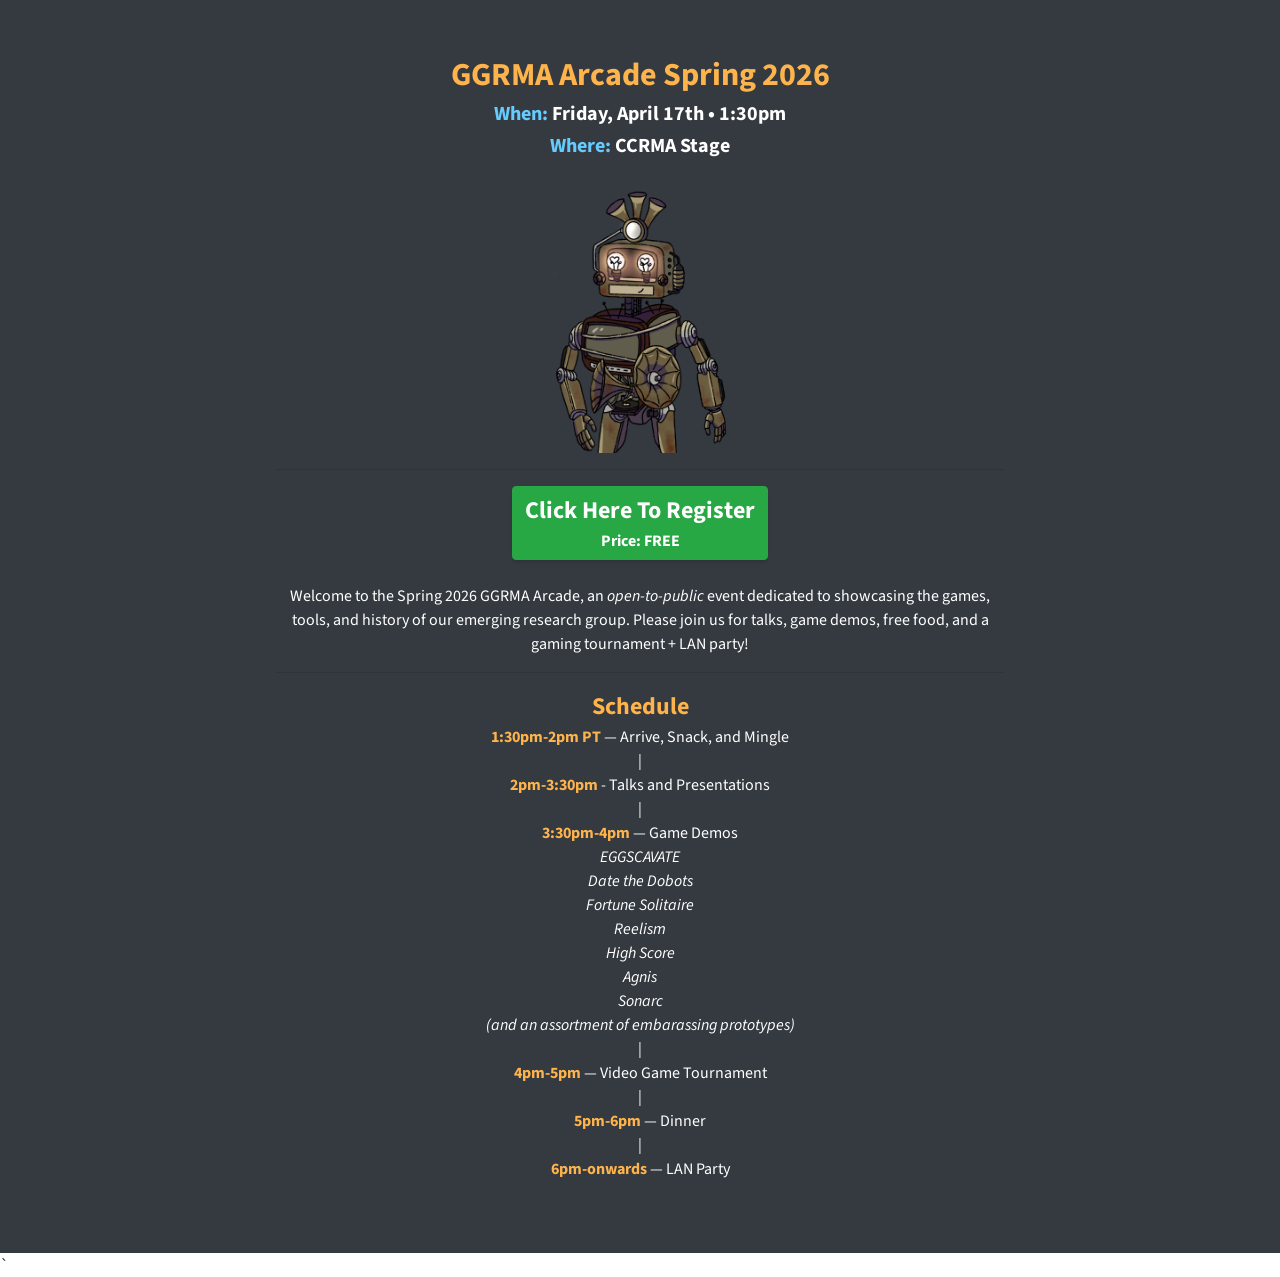
==== arcade2026/index.html @ 59671902 "arcade indexhtml" ====
<!DOCTYPE html>
<html lang="en">
  <head>
    <meta charset="utf-8">
    <meta name="viewport" content="width=device-width, initial-scale=1, shrink-to-fit=no">
    <meta name="description" content="GGRMA: Good Game Research in Music and Acoustics">
    <meta name="author" content="Ge Wang">
    <meta property="og:url" content="https://ggrma.stanford.edu/" />
    <meta property="og:type" content="website" />
    <meta property="og:title" content="GGRMA: Good Game Research in Music and Acoustics" />
    <meta property="og:description" content="GGRMA: Good Game Research in Music and Acoustics" />
    <meta property="og:image" content="https://ggrma.stanford.edu/images/ggrma.jpg" />
    <meta property="fb:app_id" content="966242223397117" /> <!--default app id-->

    <title>GGRMA Arcade Spring 2026</title>

    <!-- Bootstrap Core CSS -->
    <link href="../vendor/bootstrap/css/bootstrap.min.css" rel="stylesheet">

    <!-- Custom Fonts -->
    <link href="../vendor/fontawesome-free/css/all.min.css" rel="stylesheet" type="text/css">
    <link href="https://fonts.googleapis.com/css?family=Source+Sans+Pro:300,400,700,300italic,400italic,700italic" rel="stylesheet" type="text/css">
    <link href="../vendor/simple-line-icons/css/simple-line-icons.css" rel="stylesheet">

    <!-- Custom CSS -->
    <link href="../css/stylish-portfolio.css" rel="stylesheet">

  </head>

  <body id="page-top">
    <section class="content-section bg-dark text-white" id="demoday2022">
      <div class="container text-center">

        <div class="row">
          <div class="col-lg-8 mx-auto">
    
            <font color="#FFB44B">
                <h2>GGRMA Arcade Spring 2026</h2>
            </font>
    
            <h5><font color="#66CCFF">When: </font> Friday, April 17th • 1:30pm </h5>
            <h5><font color="#66CCFF">Where: </font> CCRMA Stage</h5>

            <!-- <h5><font color="#66CCFF">Date: </font> Friday, April 17th</h5>
            <h5><font color="#66CCFF">Time:</font> 1:30pm - onward</h5>
            <h5><font color="#66CCFF">Location: </font> CCRMA Stage</h5> -->
            <br>
      <img class="img-fluid" width="25%" src="../images/dolbi-love.png">

                <hr/>

               <a class="btn btn-success btn-large"
                  href="#">
                 <font size="5">Click Here To Register</font><br>
                 <font size="3">Price: FREE</font></a>

               <br><br>

               Welcome to the Spring 2026 GGRMA Arcade, an <i>open-to-public</i> event dedicated to showcasing the games, tools, and history of our emerging research group.
               Please join us for talks, game demos, free food, and a gaming tournament + LAN party!

               <br>

                <hr/>

                <b><font size="5" color="#FFB44B">Schedule</font></b>

                <br><b><font color="#FFB44B">1:30pm-2pm PT</font></b> — Arrive, Snack, and Mingle<br>

                |<br> <b><font color="#FFB44B">2pm-3:30pm</font></b> - Talks and Presentations<br>

                |<br> <b><font color="#FFB44B">3:30pm-4pm</font></b> — Game Demos </b><br>
                <i>EGGSCAVATE</i><br>
                <i>Date the Dobots</i><br>
                <i>Fortune Solitaire</i><br>
                <i>Reelism</i><br>
                <i>High Score</i><br>
                <i>Agnis</i><br>
                <i>Sonarc</i><br>
                <i>(and an assortment of embarassing prototypes)</i><br>

                |<br> <b><font color="#FFB44B">4pm-5pm</font></b> — Video Game Tournament </b><br>

                |<br> <b><font color="#FFB44B">5pm-6pm</font></b> — Dinner </b><br>

                |<br> <b><font color="#FFB44B">6pm-onwards</font></b> — LAN Party </b><br>
                </p>
          </div>
        </div>
    </section>

    <!-- Scroll to Top Button-->
    <a class="scroll-to-top rounded js-scroll-trigger" href="#page-top">
      <i class="fas fa-angle-up"></i>
    </a>

    <!-- Bootstrap core JavaScript -->
    <script src="vendor/jquery/jquery.min.js"></script>
    <script src="vendor/bootstrap/js/bootstrap.bundle.min.js"></script>

    <!-- Plugin JavaScript -->
    <script src="vendor/jquery-easing/jquery.easing.min.js"></script>

    <!-- Custom scripts for this template -->
    <script src="js/stylish-portfolio.min.js"></script>

  </body>

</html>
`
---- vendor/fontawesome-free/css/all.min.css ----
/*!
 * Font Awesome Free 5.3.1 by @fontawesome - https://fontawesome.com
 * License - https://fontawesome.com/license/free (Icons: CC BY 4.0, Fonts: SIL OFL 1.1, Code: MIT License)
 */
.fa,.fab,.fal,.far,.fas{-moz-osx-font-smoothing:grayscale;-webkit-font-smoothing:antialiased;display:inline-block;font-style:normal;font-variant:normal;text-rendering:auto;line-height:1}.fa-lg{font-size:1.33333em;line-height:.75em;vertical-align:-.0667em}.fa-xs{font-size:.75em}.fa-sm{font-size:.875em}.fa-1x{font-size:1em}.fa-2x{font-size:2em}.fa-3x{font-size:3em}.fa-4x{font-size:4em}.fa-5x{font-size:5em}.fa-6x{font-size:6em}.fa-7x{font-size:7em}.fa-8x{font-size:8em}.fa-9x{font-size:9em}.fa-10x{font-size:10em}.fa-fw{text-align:center;width:1.25em}.fa-ul{list-style-type:none;margin-left:2.5em;padding-left:0}.fa-ul>li{position:relative}.fa-li{left:-2em;position:absolute;text-align:center;width:2em;line-height:inherit}.fa-border{border:.08em solid #eee;border-radius:.1em;padding:.2em .25em .15em}.fa-pull-left{float:left}.fa-pull-right{float:right}.fa.fa-pull-left,.fab.fa-pull-left,.fal.fa-pull-left,.far.fa-pull-left,.fas.fa-pull-left{margin-right:.3em}.fa.fa-pull-right,.fab.fa-pull-right,.fal.fa-pull-right,.far.fa-pull-right,.fas.fa-pull-right{margin-left:.3em}.fa-spin{animation:fa-spin 2s infinite linear}.fa-pulse{animation:fa-spin 1s infinite steps(8)}@keyframes fa-spin{0%{transform:rotate(0deg)}to{transform:rotate(1turn)}}.fa-rotate-90{-ms-filter:"progid:DXImageTransform.Microsoft.BasicImage(rotation=1)";transform:rotate(90deg)}.fa-rotate-180{-ms-filter:"progid:DXImageTransform.Microsoft.BasicImage(rotation=2)";transform:rotate(180deg)}.fa-rotate-270{-ms-filter:"progid:DXImageTransform.Microsoft.BasicImage(rotation=3)";transform:rotate(270deg)}.fa-flip-horizontal{-ms-filter:"progid:DXImageTransform.Microsoft.BasicImage(rotation=0, mirror=1)";transform:scaleX(-1)}.fa-flip-vertical{transform:scaleY(-1)}.fa-flip-horizontal.fa-flip-vertical,.fa-flip-vertical{-ms-filter:"progid:DXImageTransform.Microsoft.BasicImage(rotation=2, mirror=1)"}.fa-flip-horizontal.fa-flip-vertical{transform:scale(-1)}:root .fa-flip-horizontal,:root .fa-flip-vertical,:root .fa-rotate-90,:root .fa-rotate-180,:root .fa-rotate-270{-webkit-filter:none;filter:none}.fa-stack{display:inline-block;height:2em;line-height:2em;position:relative;vertical-align:middle;width:2em}.fa-stack-1x,.fa-stack-2x{left:0;position:absolute;text-align:center;width:100%}.fa-stack-1x{line-height:inherit}.fa-stack-2x{font-size:2em}.fa-inverse{color:#fff}.fa-500px:before{content:"\f26e"}.fa-accessible-icon:before{content:"\f368"}.fa-accusoft:before{content:"\f369"}.fa-ad:before{content:"\f641"}.fa-address-book:before{content:"\f2b9"}.fa-address-card:before{content:"\f2bb"}.fa-adjust:before{content:"\f042"}.fa-adn:before{content:"\f170"}.fa-adversal:before{content:"\f36a"}.fa-affiliatetheme:before{content:"\f36b"}.fa-air-freshener:before{content:"\f5d0"}.fa-algolia:before{content:"\f36c"}.fa-align-center:before{content:"\f037"}.fa-align-justify:before{content:"\f039"}.fa-align-left:before{content:"\f036"}.fa-align-right:before{content:"\f038"}.fa-alipay:before{content:"\f642"}.fa-allergies:before{content:"\f461"}.fa-amazon:before{content:"\f270"}.fa-amazon-pay:before{content:"\f42c"}.fa-ambulance:before{content:"\f0f9"}.fa-american-sign-language-interpreting:before{content:"\f2a3"}.fa-amilia:before{content:"\f36d"}.fa-anchor:before{content:"\f13d"}.fa-android:before{content:"\f17b"}.fa-angellist:before{content:"\f209"}.fa-angle-double-down:before{content:"\f103"}.fa-angle-double-left:before{content:"\f100"}.fa-angle-double-right:before{content:"\f101"}.fa-angle-double-up:before{content:"\f102"}.fa-angle-down:before{content:"\f107"}.fa-angle-left:before{content:"\f104"}.fa-angle-right:before{content:"\f105"}.fa-angle-up:before{content:"\f106"}.fa-angry:before{content:"\f556"}.fa-angrycreative:before{content:"\f36e"}.fa-angular:before{content:"\f420"}.fa-ankh:before{content:"\f644"}.fa-app-store:before{content:"\f36f"}.fa-app-store-ios:before{content:"\f370"}.fa-apper:before{content:"\f371"}.fa-apple:before{content:"\f179"}.fa-apple-alt:before{content:"\f5d1"}.fa-apple-pay:before{content:"\f415"}.fa-archive:before{content:"\f187"}.fa-archway:before{content:"\f557"}.fa-arrow-alt-circle-down:before{content:"\f358"}.fa-arrow-alt-circle-left:before{content:"\f359"}.fa-arrow-alt-circle-right:before{content:"\f35a"}.fa-arrow-alt-circle-up:before{content:"\f35b"}.fa-arrow-circle-down:before{content:"\f0ab"}.fa-arrow-circle-left:before{content:"\f0a8"}.fa-arrow-circle-right:before{content:"\f0a9"}.fa-arrow-circle-up:before{content:"\f0aa"}.fa-arrow-down:before{content:"\f063"}.fa-arrow-left:before{content:"\f060"}.fa-arrow-right:before{content:"\f061"}.fa-arrow-up:before{content:"\f062"}.fa-arrows-alt:before{content:"\f0b2"}.fa-arrows-alt-h:before{content:"\f337"}.fa-arrows-alt-v:before{content:"\f338"}.fa-assistive-listening-systems:before{content:"\f2a2"}.fa-asterisk:before{content:"\f069"}.fa-asymmetrik:before{content:"\f372"}.fa-at:before{content:"\f1fa"}.fa-atlas:before{content:"\f558"}.fa-atom:before{content:"\f5d2"}.fa-audible:before{content:"\f373"}.fa-audio-description:before{content:"\f29e"}.fa-autoprefixer:before{content:"\f41c"}.fa-avianex:before{content:"\f374"}.fa-aviato:before{content:"\f421"}.fa-award:before{content:"\f559"}.fa-aws:before{content:"\f375"}.fa-backspace:before{content:"\f55a"}.fa-backward:before{content:"\f04a"}.fa-balance-scale:before{content:"\f24e"}.fa-ban:before{content:"\f05e"}.fa-band-aid:before{content:"\f462"}.fa-bandcamp:before{content:"\f2d5"}.fa-barcode:before{content:"\f02a"}.fa-bars:before{content:"\f0c9"}.fa-baseball-ball:before{content:"\f433"}.fa-basketball-ball:before{content:"\f434"}.fa-bath:before{content:"\f2cd"}.fa-battery-empty:before{content:"\f244"}.fa-battery-full:before{content:"\f240"}.fa-battery-half:before{content:"\f242"}.fa-battery-quarter:before{content:"\f243"}.fa-battery-three-quarters:before{content:"\f241"}.fa-bed:before{content:"\f236"}.fa-beer:before{content:"\f0fc"}.fa-behance:before{content:"\f1b4"}.fa-behance-square:before{content:"\f1b5"}.fa-bell:before{content:"\f0f3"}.fa-bell-slash:before{content:"\f1f6"}.fa-bezier-curve:before{content:"\f55b"}.fa-bible:before{content:"\f647"}.fa-bicycle:before{content:"\f206"}.fa-bimobject:before{content:"\f378"}.fa-binoculars:before{content:"\f1e5"}.fa-birthday-cake:before{content:"\f1fd"}.fa-bitbucket:before{content:"\f171"}.fa-bitcoin:before{content:"\f379"}.fa-bity:before{content:"\f37a"}.fa-black-tie:before{content:"\f27e"}.fa-blackberry:before{content:"\f37b"}.fa-blender:before{content:"\f517"}.fa-blind:before{content:"\f29d"}.fa-blogger:before{content:"\f37c"}.fa-blogger-b:before{content:"\f37d"}.fa-bluetooth:before{content:"\f293"}.fa-bluetooth-b:before{content:"\f294"}.fa-bold:before{content:"\f032"}.fa-bolt:before{content:"\f0e7"}.fa-bomb:before{content:"\f1e2"}.fa-bone:before{content:"\f5d7"}.fa-bong:before{content:"\f55c"}.fa-book:before{content:"\f02d"}.fa-book-open:before{content:"\f518"}.fa-book-reader:before{content:"\f5da"}.fa-bookmark:before{content:"\f02e"}.fa-bowling-ball:before{content:"\f436"}.fa-box:before{content:"\f466"}.fa-box-open:before{content:"\f49e"}.fa-boxes:before{content:"\f468"}.fa-braille:before{content:"\f2a1"}.fa-brain:before{content:"\f5dc"}.fa-briefcase:before{content:"\f0b1"}.fa-briefcase-medical:before{content:"\f469"}.fa-broadcast-tower:before{content:"\f519"}.fa-broom:before{content:"\f51a"}.fa-brush:before{content:"\f55d"}.fa-btc:before{content:"\f15a"}.fa-bug:before{content:"\f188"}.fa-building:before{content:"\f1ad"}.fa-bullhorn:before{content:"\f0a1"}.fa-bullseye:before{content:"\f140"}.fa-burn:before{content:"\f46a"}.fa-buromobelexperte:before{content:"\f37f"}.fa-bus:before{content:"\f207"}.fa-bus-alt:before{content:"\f55e"}.fa-business-time:before{content:"\f64a"}.fa-buysellads:before{content:"\f20d"}.fa-calculator:before{content:"\f1ec"}.fa-calendar:before{content:"\f133"}.fa-calendar-alt:before{content:"\f073"}.fa-calendar-check:before{content:"\f274"}.fa-calendar-minus:before{content:"\f272"}.fa-calendar-plus:before{content:"\f271"}.fa-calendar-times:before{content:"\f273"}.fa-camera:before{content:"\f030"}.fa-camera-retro:before{content:"\f083"}.fa-cannabis:before{content:"\f55f"}.fa-capsules:before{content:"\f46b"}.fa-car:before{content:"\f1b9"}.fa-car-alt:before{content:"\f5de"}.fa-car-battery:before{content:"\f5df"}.fa-car-crash:before{content:"\f5e1"}.fa-car-side:before{content:"\f5e4"}.fa-caret-down:before{content:"\f0d7"}.fa-caret-left:before{content:"\f0d9"}.fa-caret-right:before{content:"\f0da"}.fa-caret-square-down:before{content:"\f150"}.fa-caret-square-left:before{content:"\f191"}.fa-caret-square-right:before{content:"\f152"}.fa-caret-square-up:before{content:"\f151"}.fa-caret-up:before{content:"\f0d8"}.fa-cart-arrow-down:before{content:"\f218"}.fa-cart-plus:before{content:"\f217"}.fa-cc-amazon-pay:before{content:"\f42d"}.fa-cc-amex:before{content:"\f1f3"}.fa-cc-apple-pay:before{content:"\f416"}.fa-cc-diners-club:before{content:"\f24c"}.fa-cc-discover:before{content:"\f1f2"}.fa-cc-jcb:before{content:"\f24b"}.fa-cc-mastercard:before{content:"\f1f1"}.fa-cc-paypal:before{content:"\f1f4"}.fa-cc-stripe:before{content:"\f1f5"}.fa-cc-visa:before{content:"\f1f0"}.fa-centercode:before{content:"\f380"}.fa-certificate:before{content:"\f0a3"}.fa-chalkboard:before{content:"\f51b"}.fa-chalkboard-teacher:before{content:"\f51c"}.fa-charging-station:before{content:"\f5e7"}.fa-chart-area:before{content:"\f1fe"}.fa-chart-bar:before{content:"\f080"}.fa-chart-line:before{content:"\f201"}.fa-chart-pie:before{content:"\f200"}.fa-check:before{content:"\f00c"}.fa-check-circle:before{content:"\f058"}.fa-check-double:before{content:"\f560"}.fa-check-square:before{content:"\f14a"}.fa-chess:before{content:"\f439"}.fa-chess-bishop:before{content:"\f43a"}.fa-chess-board:before{content:"\f43c"}.fa-chess-king:before{content:"\f43f"}.fa-chess-knight:before{content:"\f441"}.fa-chess-pawn:before{content:"\f443"}.fa-chess-queen:before{content:"\f445"}.fa-chess-rook:before{content:"\f447"}.fa-chevron-circle-down:before{content:"\f13a"}.fa-chevron-circle-left:before{content:"\f137"}.fa-chevron-circle-right:before{content:"\f138"}.fa-chevron-circle-up:before{content:"\f139"}.fa-chevron-down:before{content:"\f078"}.fa-chevron-left:before{content:"\f053"}.fa-chevron-right:before{content:"\f054"}.fa-chevron-up:before{content:"\f077"}.fa-child:before{content:"\f1ae"}.fa-chrome:before{content:"\f268"}.fa-church:before{content:"\f51d"}.fa-circle:before{content:"\f111"}.fa-circle-notch:before{content:"\f1ce"}.fa-city:before{content:"\f64f"}.fa-clipboard:before{content:"\f328"}.fa-clipboard-check:before{content:"\f46c"}.fa-clipboard-list:before{content:"\f46d"}.fa-clock:before{content:"\f017"}.fa-clone:before{content:"\f24d"}.fa-closed-captioning:before{content:"\f20a"}.fa-cloud:before{content:"\f0c2"}.fa-cloud-download-alt:before{content:"\f381"}.fa-cloud-upload-alt:before{content:"\f382"}.fa-cloudscale:before{content:"\f383"}.fa-cloudsmith:before{content:"\f384"}.fa-cloudversify:before{content:"\f385"}.fa-cocktail:before{content:"\f561"}.fa-code:before{content:"\f121"}.fa-code-branch:before{content:"\f126"}.fa-codepen:before{content:"\f1cb"}.fa-codiepie:before{content:"\f284"}.fa-coffee:before{content:"\f0f4"}.fa-cog:before{content:"\f013"}.fa-cogs:before{content:"\f085"}.fa-coins:before{content:"\f51e"}.fa-columns:before{content:"\f0db"}.fa-comment:before{content:"\f075"}.fa-comment-alt:before{content:"\f27a"}.fa-comment-dollar:before{content:"\f651"}.fa-comment-dots:before{content:"\f4ad"}.fa-comment-slash:before{content:"\f4b3"}.fa-comments:before{content:"\f086"}.fa-comments-dollar:before{content:"\f653"}.fa-compact-disc:before{content:"\f51f"}.fa-compass:before{content:"\f14e"}.fa-compress:before{content:"\f066"}.fa-concierge-bell:before{content:"\f562"}.fa-connectdevelop:before{content:"\f20e"}.fa-contao:before{content:"\f26d"}.fa-cookie:before{content:"\f563"}.fa-cookie-bite:before{content:"\f564"}.fa-copy:before{content:"\f0c5"}.fa-copyright:before{content:"\f1f9"}.fa-couch:before{content:"\f4b8"}.fa-cpanel:before{content:"\f388"}.fa-creative-commons:before{content:"\f25e"}.fa-creative-commons-by:before{content:"\f4e7"}.fa-creative-commons-nc:before{content:"\f4e8"}.fa-creative-commons-nc-eu:before{content:"\f4e9"}.fa-creative-commons-nc-jp:before{content:"\f4ea"}.fa-creative-commons-nd:before{content:"\f4eb"}.fa-creative-commons-pd:before{content:"\f4ec"}.fa-creative-commons-pd-alt:before{content:"\f4ed"}.fa-creative-commons-remix:before{content:"\f4ee"}.fa-creative-commons-sa:before{content:"\f4ef"}.fa-creative-commons-sampling:before{content:"\f4f0"}.fa-creative-commons-sampling-plus:before{content:"\f4f1"}.fa-creative-commons-share:before{content:"\f4f2"}.fa-credit-card:before{content:"\f09d"}.fa-crop:before{content:"\f125"}.fa-crop-alt:before{content:"\f565"}.fa-cross:before{content:"\f654"}.fa-crosshairs:before{content:"\f05b"}.fa-crow:before{content:"\f520"}.fa-crown:before{content:"\f521"}.fa-css3:before{content:"\f13c"}.fa-css3-alt:before{content:"\f38b"}.fa-cube:before{content:"\f1b2"}.fa-cubes:before{content:"\f1b3"}.fa-cut:before{content:"\f0c4"}.fa-cuttlefish:before{content:"\f38c"}.fa-d-and-d:before{content:"\f38d"}.fa-dashcube:before{content:"\f210"}.fa-database:before{content:"\f1c0"}.fa-deaf:before{content:"\f2a4"}.fa-delicious:before{content:"\f1a5"}.fa-deploydog:before{content:"\f38e"}.fa-deskpro:before{content:"\f38f"}.fa-desktop:before{content:"\f108"}.fa-deviantart:before{content:"\f1bd"}.fa-dharmachakra:before{content:"\f655"}.fa-diagnoses:before{content:"\f470"}.fa-dice:before{content:"\f522"}.fa-dice-five:before{content:"\f523"}.fa-dice-four:before{content:"\f524"}.fa-dice-one:before{content:"\f525"}.fa-dice-six:before{content:"\f526"}.fa-dice-three:before{content:"\f527"}.fa-dice-two:before{content:"\f528"}.fa-digg:before{content:"\f1a6"}.fa-digital-ocean:before{content:"\f391"}.fa-digital-tachograph:before{content:"\f566"}.fa-directions:before{content:"\f5eb"}.fa-discord:before{content:"\f392"}.fa-discourse:before{content:"\f393"}.fa-divide:before{content:"\f529"}.fa-dizzy:before{content:"\f567"}.fa-dna:before{content:"\f471"}.fa-dochub:before{content:"\f394"}.fa-docker:before{content:"\f395"}.fa-dollar-sign:before{content:"\f155"}.fa-dolly:before{content:"\f472"}.fa-dolly-flatbed:before{content:"\f474"}.fa-donate:before{content:"\f4b9"}.fa-door-closed:before{content:"\f52a"}.fa-door-open:before{content:"\f52b"}.fa-dot-circle:before{content:"\f192"}.fa-dove:before{content:"\f4ba"}.fa-download:before{content:"\f019"}.fa-draft2digital:before{content:"\f396"}.fa-drafting-compass:before{content:"\f568"}.fa-draw-polygon:before{content:"\f5ee"}.fa-dribbble:before{content:"\f17d"}.fa-dribbble-square:before{content:"\f397"}.fa-dropbox:before{content:"\f16b"}.fa-drum:before{content:"\f569"}.fa-drum-steelpan:before{content:"\f56a"}.fa-drupal:before{content:"\f1a9"}.fa-dumbbell:before{content:"\f44b"}.fa-dyalog:before{content:"\f399"}.fa-earlybirds:before{content:"\f39a"}.fa-ebay:before{content:"\f4f4"}.fa-edge:before{content:"\f282"}.fa-edit:before{content:"\f044"}.fa-eject:before{content:"\f052"}.fa-elementor:before{content:"\f430"}.fa-ellipsis-h:before{content:"\f141"}.fa-ellipsis-v:before{content:"\f142"}.fa-ello:before{content:"\f5f1"}.fa-ember:before{content:"\f423"}.fa-empire:before{content:"\f1d1"}.fa-envelope:before{content:"\f0e0"}.fa-envelope-open:before{content:"\f2b6"}.fa-envelope-open-text:before{content:"\f658"}.fa-envelope-square:before{content:"\f199"}.fa-envira:before{content:"\f299"}.fa-equals:before{content:"\f52c"}.fa-eraser:before{content:"\f12d"}.fa-erlang:before{content:"\f39d"}.fa-ethereum:before{content:"\f42e"}.fa-etsy:before{content:"\f2d7"}.fa-euro-sign:before{content:"\f153"}.fa-exchange-alt:before{content:"\f362"}.fa-exclamation:before{content:"\f12a"}.fa-exclamation-circle:before{content:"\f06a"}.fa-exclamation-triangle:before{content:"\f071"}.fa-expand:before{content:"\f065"}.fa-expand-arrows-alt:before{content:"\f31e"}.fa-expeditedssl:before{content:"\f23e"}.fa-external-link-alt:before{content:"\f35d"}.fa-external-link-square-alt:before{content:"\f360"}.fa-eye:before{content:"\f06e"}.fa-eye-dropper:before{content:"\f1fb"}.fa-eye-slash:before{content:"\f070"}.fa-facebook:before{content:"\f09a"}.fa-facebook-f:before{content:"\f39e"}.fa-facebook-messenger:before{content:"\f39f"}.fa-facebook-square:before{content:"\f082"}.fa-fast-backward:before{content:"\f049"}.fa-fast-forward:before{content:"\f050"}.fa-fax:before{content:"\f1ac"}.fa-feather:before{content:"\f52d"}.fa-feather-alt:before{content:"\f56b"}.fa-female:before{content:"\f182"}.fa-fighter-jet:before{content:"\f0fb"}.fa-file:before{content:"\f15b"}.fa-file-alt:before{content:"\f15c"}.fa-file-archive:before{content:"\f1c6"}.fa-file-audio:before{content:"\f1c7"}.fa-file-code:before{content:"\f1c9"}.fa-file-contract:before{content:"\f56c"}.fa-file-download:before{content:"\f56d"}.fa-file-excel:before{content:"\f1c3"}.fa-file-export:before{content:"\f56e"}.fa-file-image:before{content:"\f1c5"}.fa-file-import:before{content:"\f56f"}.fa-file-invoice:before{content:"\f570"}.fa-file-invoice-dollar:before{content:"\f571"}.fa-file-medical:before{content:"\f477"}.fa-file-medical-alt:before{content:"\f478"}.fa-file-pdf:before{content:"\f1c1"}.fa-file-powerpoint:before{content:"\f1c4"}.fa-file-prescription:before{content:"\f572"}.fa-file-signature:before{content:"\f573"}.fa-file-upload:before{content:"\f574"}.fa-file-video:before{content:"\f1c8"}.fa-file-word:before{content:"\f1c2"}.fa-fill:before{content:"\f575"}.fa-fill-drip:before{content:"\f576"}.fa-film:before{content:"\f008"}.fa-filter:before{content:"\f0b0"}.fa-fingerprint:before{content:"\f577"}.fa-fire:before{content:"\f06d"}.fa-fire-extinguisher:before{content:"\f134"}.fa-firefox:before{content:"\f269"}.fa-first-aid:before{content:"\f479"}.fa-first-order:before{content:"\f2b0"}.fa-first-order-alt:before{content:"\f50a"}.fa-firstdraft:before{content:"\f3a1"}.fa-fish:before{content:"\f578"}.fa-flag:before{content:"\f024"}.fa-flag-checkered:before{content:"\f11e"}.fa-flask:before{content:"\f0c3"}.fa-flickr:before{content:"\f16e"}.fa-flipboard:before{content:"\f44d"}.fa-flushed:before{content:"\f579"}.fa-fly:before{content:"\f417"}.fa-folder:before{content:"\f07b"}.fa-folder-minus:before{content:"\f65d"}.fa-folder-open:before{content:"\f07c"}.fa-folder-plus:before{content:"\f65e"}.fa-font:before{content:"\f031"}.fa-font-awesome:before{content:"\f2b4"}.fa-font-awesome-alt:before{content:"\f35c"}.fa-font-awesome-flag:before{content:"\f425"}.fa-font-awesome-logo-full:before{content:"\f4e6"}.fa-fonticons:before{content:"\f280"}.fa-fonticons-fi:before{content:"\f3a2"}.fa-football-ball:before{content:"\f44e"}.fa-fort-awesome:before{content:"\f286"}.fa-fort-awesome-alt:before{content:"\f3a3"}.fa-forumbee:before{content:"\f211"}.fa-forward:before{content:"\f04e"}.fa-foursquare:before{content:"\f180"}.fa-free-code-camp:before{content:"\f2c5"}.fa-freebsd:before{content:"\f3a4"}.fa-frog:before{content:"\f52e"}.fa-frown:before{content:"\f119"}.fa-frown-open:before{content:"\f57a"}.fa-fulcrum:before{content:"\f50b"}.fa-funnel-dollar:before{content:"\f662"}.fa-futbol:before{content:"\f1e3"}.fa-galactic-republic:before{content:"\f50c"}.fa-galactic-senate:before{content:"\f50d"}.fa-gamepad:before{content:"\f11b"}.fa-gas-pump:before{content:"\f52f"}.fa-gavel:before{content:"\f0e3"}.fa-gem:before{content:"\f3a5"}.fa-genderless:before{content:"\f22d"}.fa-get-pocket:before{content:"\f265"}.fa-gg:before{content:"\f260"}.fa-gg-circle:before{content:"\f261"}.fa-gift:before{content:"\f06b"}.fa-git:before{content:"\f1d3"}.fa-git-square:before{content:"\f1d2"}.fa-github:before{content:"\f09b"}.fa-github-alt:before{content:"\f113"}.fa-github-square:before{content:"\f092"}.fa-gitkraken:before{content:"\f3a6"}.fa-gitlab:before{content:"\f296"}.fa-gitter:before{content:"\f426"}.fa-glass-martini:before{content:"\f000"}.fa-glass-martini-alt:before{content:"\f57b"}.fa-glasses:before{content:"\f530"}.fa-glide:before{content:"\f2a5"}.fa-glide-g:before{content:"\f2a6"}.fa-globe:before{content:"\f0ac"}.fa-globe-africa:before{content:"\f57c"}.fa-globe-americas:before{content:"\f57d"}.fa-globe-asia:before{content:"\f57e"}.fa-gofore:before{content:"\f3a7"}.fa-golf-ball:before{content:"\f450"}.fa-goodreads:before{content:"\f3a8"}.fa-goodreads-g:before{content:"\f3a9"}.fa-google:before{content:"\f1a0"}.fa-google-drive:before{content:"\f3aa"}.fa-google-play:before{content:"\f3ab"}.fa-google-plus:before{content:"\f2b3"}.fa-google-plus-g:before{content:"\f0d5"}.fa-google-plus-square:before{content:"\f0d4"}.fa-google-wallet:before{content:"\f1ee"}.fa-gopuram:before{content:"\f664"}.fa-graduation-cap:before{content:"\f19d"}.fa-gratipay:before{content:"\f184"}.fa-grav:before{content:"\f2d6"}.fa-greater-than:before{content:"\f531"}.fa-greater-than-equal:before{content:"\f532"}.fa-grimace:before{content:"\f57f"}.fa-grin:before{content:"\f580"}.fa-grin-alt:before{content:"\f581"}.fa-grin-beam:before{content:"\f582"}.fa-grin-beam-sweat:before{content:"\f583"}.fa-grin-hearts:before{content:"\f584"}.fa-grin-squint:before{content:"\f585"}.fa-grin-squint-tears:before{content:"\f586"}.fa-grin-stars:before{content:"\f587"}.fa-grin-tears:before{content:"\f588"}.fa-grin-tongue:before{content:"\f589"}.fa-grin-tongue-squint:before{content:"\f58a"}.fa-grin-tongue-wink:before{content:"\f58b"}.fa-grin-wink:before{content:"\f58c"}.fa-grip-horizontal:before{content:"\f58d"}.fa-grip-vertical:before{content:"\f58e"}.fa-gripfire:before{content:"\f3ac"}.fa-grunt:before{content:"\f3ad"}.fa-gulp:before{content:"\f3ae"}.fa-h-square:before{content:"\f0fd"}.fa-hacker-news:before{content:"\f1d4"}.fa-hacker-news-square:before{content:"\f3af"}.fa-hackerrank:before{content:"\f5f7"}.fa-hamsa:before{content:"\f665"}.fa-hand-holding:before{content:"\f4bd"}.fa-hand-holding-heart:before{content:"\f4be"}.fa-hand-holding-usd:before{content:"\f4c0"}.fa-hand-lizard:before{content:"\f258"}.fa-hand-paper:before{content:"\f256"}.fa-hand-peace:before{content:"\f25b"}.fa-hand-point-down:before{content:"\f0a7"}.fa-hand-point-left:before{content:"\f0a5"}.fa-hand-point-right:before{content:"\f0a4"}.fa-hand-point-up:before{content:"\f0a6"}.fa-hand-pointer:before{content:"\f25a"}.fa-hand-rock:before{content:"\f255"}.fa-hand-scissors:before{content:"\f257"}.fa-hand-spock:before{content:"\f259"}.fa-hands:before{content:"\f4c2"}.fa-hands-helping:before{content:"\f4c4"}.fa-handshake:before{content:"\f2b5"}.fa-hashtag:before{content:"\f292"}.fa-haykal:before{content:"\f666"}.fa-hdd:before{content:"\f0a0"}.fa-heading:before{content:"\f1dc"}.fa-headphones:before{content:"\f025"}.fa-headphones-alt:before{content:"\f58f"}.fa-headset:before{content:"\f590"}.fa-heart:before{content:"\f004"}.fa-heartbeat:before{content:"\f21e"}.fa-helicopter:before{content:"\f533"}.fa-highlighter:before{content:"\f591"}.fa-hips:before{content:"\f452"}.fa-hire-a-helper:before{content:"\f3b0"}.fa-history:before{content:"\f1da"}.fa-hockey-puck:before{content:"\f453"}.fa-home:before{content:"\f015"}.fa-hooli:before{content:"\f427"}.fa-hornbill:before{content:"\f592"}.fa-hospital:before{content:"\f0f8"}.fa-hospital-alt:before{content:"\f47d"}.fa-hospital-symbol:before{content:"\f47e"}.fa-hot-tub:before{content:"\f593"}.fa-hotel:before{content:"\f594"}.fa-hotjar:before{content:"\f3b1"}.fa-hourglass:before{content:"\f254"}.fa-hourglass-end:before{content:"\f253"}.fa-hourglass-half:before{content:"\f252"}.fa-hourglass-start:before{content:"\f251"}.fa-houzz:before{content:"\f27c"}.fa-html5:before{content:"\f13b"}.fa-hubspot:before{content:"\f3b2"}.fa-i-cursor:before{content:"\f246"}.fa-id-badge:before{content:"\f2c1"}.fa-id-card:before{content:"\f2c2"}.fa-id-card-alt:before{content:"\f47f"}.fa-image:before{content:"\f03e"}.fa-images:before{content:"\f302"}.fa-imdb:before{content:"\f2d8"}.fa-inbox:before{content:"\f01c"}.fa-indent:before{content:"\f03c"}.fa-industry:before{content:"\f275"}.fa-infinity:before{content:"\f534"}.fa-info:before{content:"\f129"}.fa-info-circle:before{content:"\f05a"}.fa-instagram:before{content:"\f16d"}.fa-internet-explorer:before{content:"\f26b"}.fa-ioxhost:before{content:"\f208"}.fa-italic:before{content:"\f033"}.fa-itunes:before{content:"\f3b4"}.fa-itunes-note:before{content:"\f3b5"}.fa-java:before{content:"\f4e4"}.fa-jedi:before{content:"\f669"}.fa-jedi-order:before{content:"\f50e"}.fa-jenkins:before{content:"\f3b6"}.fa-joget:before{content:"\f3b7"}.fa-joint:before{content:"\f595"}.fa-joomla:before{content:"\f1aa"}.fa-journal-whills:before{content:"\f66a"}.fa-js:before{content:"\f3b8"}.fa-js-square:before{content:"\f3b9"}.fa-jsfiddle:before{content:"\f1cc"}.fa-kaaba:before{content:"\f66b"}.fa-kaggle:before{content:"\f5fa"}.fa-key:before{content:"\f084"}.fa-keybase:before{content:"\f4f5"}.fa-keyboard:before{content:"\f11c"}.fa-keycdn:before{content:"\f3ba"}.fa-khanda:before{content:"\f66d"}.fa-kickstarter:before{content:"\f3bb"}.fa-kickstarter-k:before{content:"\f3bc"}.fa-kiss:before{content:"\f596"}.fa-kiss-beam:before{content:"\f597"}.fa-kiss-wink-heart:before{content:"\f598"}.fa-kiwi-bird:before{content:"\f535"}.fa-korvue:before{content:"\f42f"}.fa-landmark:before{content:"\f66f"}.fa-language:before{content:"\f1ab"}.fa-laptop:before{content:"\f109"}.fa-laptop-code:before{content:"\f5fc"}.fa-laravel:before{content:"\f3bd"}.fa-lastfm:before{content:"\f202"}.fa-lastfm-square:before{content:"\f203"}.fa-laugh:before{content:"\f599"}.fa-laugh-beam:before{content:"\f59a"}.fa-laugh-squint:before{content:"\f59b"}.fa-laugh-wink:before{content:"\f59c"}.fa-layer-group:before{content:"\f5fd"}.fa-leaf:before{content:"\f06c"}.fa-leanpub:before{content:"\f212"}.fa-lemon:before{content:"\f094"}.fa-less:before{content:"\f41d"}.fa-less-than:before{content:"\f536"}.fa-less-than-equal:before{content:"\f537"}.fa-level-down-alt:before{content:"\f3be"}.fa-level-up-alt:before{content:"\f3bf"}.fa-life-ring:before{content:"\f1cd"}.fa-lightbulb:before{content:"\f0eb"}.fa-line:before{content:"\f3c0"}.fa-link:before{content:"\f0c1"}.fa-linkedin:before{content:"\f08c"}.fa-linkedin-in:before{content:"\f0e1"}.fa-linode:before{content:"\f2b8"}.fa-linux:before{content:"\f17c"}.fa-lira-sign:before{content:"\f195"}.fa-list:before{content:"\f03a"}.fa-list-alt:before{content:"\f022"}.fa-list-ol:before{content:"\f0cb"}.fa-list-ul:before{content:"\f0ca"}.fa-location-arrow:before{content:"\f124"}.fa-lock:before{content:"\f023"}.fa-lock-open:before{content:"\f3c1"}.fa-long-arrow-alt-down:before{content:"\f309"}.fa-long-arrow-alt-left:before{content:"\f30a"}.fa-long-arrow-alt-right:before{content:"\f30b"}.fa-long-arrow-alt-up:before{content:"\f30c"}.fa-low-vision:before{content:"\f2a8"}.fa-luggage-cart:before{content:"\f59d"}.fa-lyft:before{content:"\f3c3"}.fa-magento:before{content:"\f3c4"}.fa-magic:before{content:"\f0d0"}.fa-magnet:before{content:"\f076"}.fa-mail-bulk:before{content:"\f674"}.fa-mailchimp:before{content:"\f59e"}.fa-male:before{content:"\f183"}.fa-mandalorian:before{content:"\f50f"}.fa-map:before{content:"\f279"}.fa-map-marked:before{content:"\f59f"}.fa-map-marked-alt:before{content:"\f5a0"}.fa-map-marker:before{content:"\f041"}.fa-map-marker-alt:before{content:"\f3c5"}.fa-map-pin:before{content:"\f276"}.fa-map-signs:before{content:"\f277"}.fa-markdown:before{content:"\f60f"}.fa-marker:before{content:"\f5a1"}.fa-mars:before{content:"\f222"}.fa-mars-double:before{content:"\f227"}.fa-mars-stroke:before{content:"\f229"}.fa-mars-stroke-h:before{content:"\f22b"}.fa-mars-stroke-v:before{content:"\f22a"}.fa-mastodon:before{content:"\f4f6"}.fa-maxcdn:before{content:"\f136"}.fa-medal:before{content:"\f5a2"}.fa-medapps:before{content:"\f3c6"}.fa-medium:before{content:"\f23a"}.fa-medium-m:before{content:"\f3c7"}.fa-medkit:before{content:"\f0fa"}.fa-medrt:before{content:"\f3c8"}.fa-meetup:before{content:"\f2e0"}.fa-megaport:before{content:"\f5a3"}.fa-meh:before{content:"\f11a"}.fa-meh-blank:before{content:"\f5a4"}.fa-meh-rolling-eyes:before{content:"\f5a5"}.fa-memory:before{content:"\f538"}.fa-menorah:before{content:"\f676"}.fa-mercury:before{content:"\f223"}.fa-microchip:before{content:"\f2db"}.fa-microphone:before{content:"\f130"}.fa-microphone-alt:before{content:"\f3c9"}.fa-microphone-alt-slash:before{content:"\f539"}.fa-microphone-slash:before{content:"\f131"}.fa-microscope:before{content:"\f610"}.fa-microsoft:before{content:"\f3ca"}.fa-minus:before{content:"\f068"}.fa-minus-circle:before{content:"\f056"}.fa-minus-square:before{content:"\f146"}.fa-mix:before{content:"\f3cb"}.fa-mixcloud:before{content:"\f289"}.fa-mizuni:before{content:"\f3cc"}.fa-mobile:before{content:"\f10b"}.fa-mobile-alt:before{content:"\f3cd"}.fa-modx:before{content:"\f285"}.fa-monero:before{content:"\f3d0"}.fa-money-bill:before{content:"\f0d6"}.fa-money-bill-alt:before{content:"\f3d1"}.fa-money-bill-wave:before{content:"\f53a"}.fa-money-bill-wave-alt:before{content:"\f53b"}.fa-money-check:before{content:"\f53c"}.fa-money-check-alt:before{content:"\f53d"}.fa-monument:before{content:"\f5a6"}.fa-moon:before{content:"\f186"}.fa-mortar-pestle:before{content:"\f5a7"}.fa-mosque:before{content:"\f678"}.fa-motorcycle:before{content:"\f21c"}.fa-mouse-pointer:before{content:"\f245"}.fa-music:before{content:"\f001"}.fa-napster:before{content:"\f3d2"}.fa-neos:before{content:"\f612"}.fa-neuter:before{content:"\f22c"}.fa-newspaper:before{content:"\f1ea"}.fa-nimblr:before{content:"\f5a8"}.fa-nintendo-switch:before{content:"\f418"}.fa-node:before{content:"\f419"}.fa-node-js:before{content:"\f3d3"}.fa-not-equal:before{content:"\f53e"}.fa-notes-medical:before{content:"\f481"}.fa-npm:before{content:"\f3d4"}.fa-ns8:before{content:"\f3d5"}.fa-nutritionix:before{content:"\f3d6"}.fa-object-group:before{content:"\f247"}.fa-object-ungroup:before{content:"\f248"}.fa-odnoklassniki:before{content:"\f263"}.fa-odnoklassniki-square:before{content:"\f264"}.fa-oil-can:before{content:"\f613"}.fa-old-republic:before{content:"\f510"}.fa-om:before{content:"\f679"}.fa-opencart:before{content:"\f23d"}.fa-openid:before{content:"\f19b"}.fa-opera:before{content:"\f26a"}.fa-optin-monster:before{content:"\f23c"}.fa-osi:before{content:"\f41a"}.fa-outdent:before{content:"\f03b"}.fa-page4:before{content:"\f3d7"}.fa-pagelines:before{content:"\f18c"}.fa-paint-brush:before{content:"\f1fc"}.fa-paint-roller:before{content:"\f5aa"}.fa-palette:before{content:"\f53f"}.fa-palfed:before{content:"\f3d8"}.fa-pallet:before{content:"\f482"}.fa-paper-plane:before{content:"\f1d8"}.fa-paperclip:before{content:"\f0c6"}.fa-parachute-box:before{content:"\f4cd"}.fa-paragraph:before{content:"\f1dd"}.fa-parking:before{content:"\f540"}.fa-passport:before{content:"\f5ab"}.fa-pastafarianism:before{content:"\f67b"}.fa-paste:before{content:"\f0ea"}.fa-patreon:before{content:"\f3d9"}.fa-pause:before{content:"\f04c"}.fa-pause-circle:before{content:"\f28b"}.fa-paw:before{content:"\f1b0"}.fa-paypal:before{content:"\f1ed"}.fa-peace:before{content:"\f67c"}.fa-pen:before{content:"\f304"}.fa-pen-alt:before{content:"\f305"}.fa-pen-fancy:before{content:"\f5ac"}.fa-pen-nib:before{content:"\f5ad"}.fa-pen-square:before{content:"\f14b"}.fa-pencil-alt:before{content:"\f303"}.fa-pencil-ruler:before{content:"\f5ae"}.fa-people-carry:before{content:"\f4ce"}.fa-percent:before{content:"\f295"}.fa-percentage:before{content:"\f541"}.fa-periscope:before{content:"\f3da"}.fa-phabricator:before{content:"\f3db"}.fa-phoenix-framework:before{content:"\f3dc"}.fa-phoenix-squadron:before{content:"\f511"}.fa-phone:before{content:"\f095"}.fa-phone-slash:before{content:"\f3dd"}.fa-phone-square:before{content:"\f098"}.fa-phone-volume:before{content:"\f2a0"}.fa-php:before{content:"\f457"}.fa-pied-piper:before{content:"\f2ae"}.fa-pied-piper-alt:before{content:"\f1a8"}.fa-pied-piper-hat:before{content:"\f4e5"}.fa-pied-piper-pp:before{content:"\f1a7"}.fa-piggy-bank:before{content:"\f4d3"}.fa-pills:before{content:"\f484"}.fa-pinterest:before{content:"\f0d2"}.fa-pinterest-p:before{content:"\f231"}.fa-pinterest-square:before{content:"\f0d3"}.fa-place-of-worship:before{content:"\f67f"}.fa-plane:before{content:"\f072"}.fa-plane-arrival:before{content:"\f5af"}.fa-plane-departure:before{content:"\f5b0"}.fa-play:before{content:"\f04b"}.fa-play-circle:before{content:"\f144"}.fa-playstation:before{content:"\f3df"}.fa-plug:before{content:"\f1e6"}.fa-plus:before{content:"\f067"}.fa-plus-circle:before{content:"\f055"}.fa-plus-square:before{content:"\f0fe"}.fa-podcast:before{content:"\f2ce"}.fa-poll:before{content:"\f681"}.fa-poll-h:before{content:"\f682"}.fa-poo:before{content:"\f2fe"}.fa-poop:before{content:"\f619"}.fa-portrait:before{content:"\f3e0"}.fa-pound-sign:before{content:"\f154"}.fa-power-off:before{content:"\f011"}.fa-pray:before{content:"\f683"}.fa-praying-hands:before{content:"\f684"}.fa-prescription:before{content:"\f5b1"}.fa-prescription-bottle:before{content:"\f485"}.fa-prescription-bottle-alt:before{content:"\f486"}.fa-print:before{content:"\f02f"}.fa-procedures:before{content:"\f487"}.fa-product-hunt:before{content:"\f288"}.fa-project-diagram:before{content:"\f542"}.fa-pushed:before{content:"\f3e1"}.fa-puzzle-piece:before{content:"\f12e"}.fa-python:before{content:"\f3e2"}.fa-qq:before{content:"\f1d6"}.fa-qrcode:before{content:"\f029"}.fa-question:before{content:"\f128"}.fa-question-circle:before{content:"\f059"}.fa-quidditch:before{content:"\f458"}.fa-quinscape:before{content:"\f459"}.fa-quora:before{content:"\f2c4"}.fa-quote-left:before{content:"\f10d"}.fa-quote-right:before{content:"\f10e"}.fa-quran:before{content:"\f687"}.fa-r-project:before{content:"\f4f7"}.fa-random:before{content:"\f074"}.fa-ravelry:before{content:"\f2d9"}.fa-react:before{content:"\f41b"}.fa-readme:before{content:"\f4d5"}.fa-rebel:before{content:"\f1d0"}.fa-receipt:before{content:"\f543"}.fa-recycle:before{content:"\f1b8"}.fa-red-river:before{content:"\f3e3"}.fa-reddit:before{content:"\f1a1"}.fa-reddit-alien:before{content:"\f281"}.fa-reddit-square:before{content:"\f1a2"}.fa-redo:before{content:"\f01e"}.fa-redo-alt:before{content:"\f2f9"}.fa-registered:before{content:"\f25d"}.fa-rendact:before{content:"\f3e4"}.fa-renren:before{content:"\f18b"}.fa-reply:before{content:"\f3e5"}.fa-reply-all:before{content:"\f122"}.fa-replyd:before{content:"\f3e6"}.fa-researchgate:before{content:"\f4f8"}.fa-resolving:before{content:"\f3e7"}.fa-retweet:before{content:"\f079"}.fa-rev:before{content:"\f5b2"}.fa-ribbon:before{content:"\f4d6"}.fa-road:before{content:"\f018"}.fa-robot:before{content:"\f544"}.fa-rocket:before{content:"\f135"}.fa-rocketchat:before{content:"\f3e8"}.fa-rockrms:before{content:"\f3e9"}.fa-route:before{content:"\f4d7"}.fa-rss:before{content:"\f09e"}.fa-rss-square:before{content:"\f143"}.fa-ruble-sign:before{content:"\f158"}.fa-ruler:before{content:"\f545"}.fa-ruler-combined:before{content:"\f546"}.fa-ruler-horizontal:before{content:"\f547"}.fa-ruler-vertical:before{content:"\f548"}.fa-rupee-sign:before{content:"\f156"}.fa-sad-cry:before{content:"\f5b3"}.fa-sad-tear:before{content:"\f5b4"}.fa-safari:before{content:"\f267"}.fa-sass:before{content:"\f41e"}.fa-save:before{content:"\f0c7"}.fa-schlix:before{content:"\f3ea"}.fa-school:before{content:"\f549"}.fa-screwdriver:before{content:"\f54a"}.fa-scribd:before{content:"\f28a"}.fa-search:before{content:"\f002"}.fa-search-dollar:before{content:"\f688"}.fa-search-location:before{content:"\f689"}.fa-search-minus:before{content:"\f010"}.fa-search-plus:before{content:"\f00e"}.fa-searchengin:before{content:"\f3eb"}.fa-seedling:before{content:"\f4d8"}.fa-sellcast:before{content:"\f2da"}.fa-sellsy:before{content:"\f213"}.fa-server:before{content:"\f233"}.fa-servicestack:before{content:"\f3ec"}.fa-shapes:before{content:"\f61f"}.fa-share:before{content:"\f064"}.fa-share-alt:before{content:"\f1e0"}.fa-share-alt-square:before{content:"\f1e1"}.fa-share-square:before{content:"\f14d"}.fa-shekel-sign:before{content:"\f20b"}.fa-shield-alt:before{content:"\f3ed"}.fa-ship:before{content:"\f21a"}.fa-shipping-fast:before{content:"\f48b"}.fa-shirtsinbulk:before{content:"\f214"}.fa-shoe-prints:before{content:"\f54b"}.fa-shopping-bag:before{content:"\f290"}.fa-shopping-basket:before{content:"\f291"}.fa-shopping-cart:before{content:"\f07a"}.fa-shopware:before{content:"\f5b5"}.fa-shower:before{content:"\f2cc"}.fa-shuttle-van:before{content:"\f5b6"}.fa-sign:before{content:"\f4d9"}.fa-sign-in-alt:before{content:"\f2f6"}.fa-sign-language:before{content:"\f2a7"}.fa-sign-out-alt:before{content:"\f2f5"}.fa-signal:before{content:"\f012"}.fa-signature:before{content:"\f5b7"}.fa-simplybuilt:before{content:"\f215"}.fa-sistrix:before{content:"\f3ee"}.fa-sitemap:before{content:"\f0e8"}.fa-sith:before{content:"\f512"}.fa-skull:before{content:"\f54c"}.fa-skyatlas:before{content:"\f216"}.fa-skype:before{content:"\f17e"}.fa-slack:before{content:"\f198"}.fa-slack-hash:before{content:"\f3ef"}.fa-sliders-h:before{content:"\f1de"}.fa-slideshare:before{content:"\f1e7"}.fa-smile:before{content:"\f118"}.fa-smile-beam:before{content:"\f5b8"}.fa-smile-wink:before{content:"\f4da"}.fa-smoking:before{content:"\f48d"}.fa-smoking-ban:before{content:"\f54d"}.fa-snapchat:before{content:"\f2ab"}.fa-snapchat-ghost:before{content:"\f2ac"}.fa-snapchat-square:before{content:"\f2ad"}.fa-snowflake:before{content:"\f2dc"}.fa-socks:before{content:"\f696"}.fa-solar-panel:before{content:"\f5ba"}.fa-sort:before{content:"\f0dc"}.fa-sort-alpha-down:before{content:"\f15d"}.fa-sort-alpha-up:before{content:"\f15e"}.fa-sort-amount-down:before{content:"\f160"}.fa-sort-amount-up:before{content:"\f161"}.fa-sort-down:before{content:"\f0dd"}.fa-sort-numeric-down:before{content:"\f162"}.fa-sort-numeric-up:before{content:"\f163"}.fa-sort-up:before{content:"\f0de"}.fa-soundcloud:before{content:"\f1be"}.fa-spa:before{content:"\f5bb"}.fa-space-shuttle:before{content:"\f197"}.fa-speakap:before{content:"\f3f3"}.fa-spinner:before{content:"\f110"}.fa-splotch:before{content:"\f5bc"}.fa-spotify:before{content:"\f1bc"}.fa-spray-can:before{content:"\f5bd"}.fa-square:before{content:"\f0c8"}.fa-square-full:before{content:"\f45c"}.fa-square-root-alt:before{content:"\f698"}.fa-squarespace:before{content:"\f5be"}.fa-stack-exchange:before{content:"\f18d"}.fa-stack-overflow:before{content:"\f16c"}.fa-stamp:before{content:"\f5bf"}.fa-star:before{content:"\f005"}.fa-star-and-crescent:before{content:"\f699"}.fa-star-half:before{content:"\f089"}.fa-star-half-alt:before{content:"\f5c0"}.fa-star-of-david:before{content:"\f69a"}.fa-star-of-life:before{content:"\f621"}.fa-staylinked:before{content:"\f3f5"}.fa-steam:before{content:"\f1b6"}.fa-steam-square:before{content:"\f1b7"}.fa-steam-symbol:before{content:"\f3f6"}.fa-step-backward:before{content:"\f048"}.fa-step-forward:before{content:"\f051"}.fa-stethoscope:before{content:"\f0f1"}.fa-sticker-mule:before{content:"\f3f7"}.fa-sticky-note:before{content:"\f249"}.fa-stop:before{content:"\f04d"}.fa-stop-circle:before{content:"\f28d"}.fa-stopwatch:before{content:"\f2f2"}.fa-store:before{content:"\f54e"}.fa-store-alt:before{content:"\f54f"}.fa-strava:before{content:"\f428"}.fa-stream:before{content:"\f550"}.fa-street-view:before{content:"\f21d"}.fa-strikethrough:before{content:"\f0cc"}.fa-stripe:before{content:"\f429"}.fa-stripe-s:before{content:"\f42a"}.fa-stroopwafel:before{content:"\f551"}.fa-studiovinari:before{content:"\f3f8"}.fa-stumbleupon:before{content:"\f1a4"}.fa-stumbleupon-circle:before{content:"\f1a3"}.fa-subscript:before{content:"\f12c"}.fa-subway:before{content:"\f239"}.fa-suitcase:before{content:"\f0f2"}.fa-suitcase-rolling:before{content:"\f5c1"}.fa-sun:before{content:"\f185"}.fa-superpowers:before{content:"\f2dd"}.fa-superscript:before{content:"\f12b"}.fa-supple:before{content:"\f3f9"}.fa-surprise:before{content:"\f5c2"}.fa-swatchbook:before{content:"\f5c3"}.fa-swimmer:before{content:"\f5c4"}.fa-swimming-pool:before{content:"\f5c5"}.fa-synagogue:before{content:"\f69b"}.fa-sync:before{content:"\f021"}.fa-sync-alt:before{content:"\f2f1"}.fa-syringe:before{content:"\f48e"}.fa-table:before{content:"\f0ce"}.fa-table-tennis:before{content:"\f45d"}.fa-tablet:before{content:"\f10a"}.fa-tablet-alt:before{content:"\f3fa"}.fa-tablets:before{content:"\f490"}.fa-tachometer-alt:before{content:"\f3fd"}.fa-tag:before{content:"\f02b"}.fa-tags:before{content:"\f02c"}.fa-tape:before{content:"\f4db"}.fa-tasks:before{content:"\f0ae"}.fa-taxi:before{content:"\f1ba"}.fa-teamspeak:before{content:"\f4f9"}.fa-teeth:before{content:"\f62e"}.fa-teeth-open:before{content:"\f62f"}.fa-telegram:before{content:"\f2c6"}.fa-telegram-plane:before{content:"\f3fe"}.fa-tencent-weibo:before{content:"\f1d5"}.fa-terminal:before{content:"\f120"}.fa-text-height:before{content:"\f034"}.fa-text-width:before{content:"\f035"}.fa-th:before{content:"\f00a"}.fa-th-large:before{content:"\f009"}.fa-th-list:before{content:"\f00b"}.fa-the-red-yeti:before{content:"\f69d"}.fa-theater-masks:before{content:"\f630"}.fa-themeco:before{content:"\f5c6"}.fa-themeisle:before{content:"\f2b2"}.fa-thermometer:before{content:"\f491"}.fa-thermometer-empty:before{content:"\f2cb"}.fa-thermometer-full:before{content:"\f2c7"}.fa-thermometer-half:before{content:"\f2c9"}.fa-thermometer-quarter:before{content:"\f2ca"}.fa-thermometer-three-quarters:before{content:"\f2c8"}.fa-thumbs-down:before{content:"\f165"}.fa-thumbs-up:before{content:"\f164"}.fa-thumbtack:before{content:"\f08d"}.fa-ticket-alt:before{content:"\f3ff"}.fa-times:before{content:"\f00d"}.fa-times-circle:before{content:"\f057"}.fa-tint:before{content:"\f043"}.fa-tint-slash:before{content:"\f5c7"}.fa-tired:before{content:"\f5c8"}.fa-toggle-off:before{content:"\f204"}.fa-toggle-on:before{content:"\f205"}.fa-toolbox:before{content:"\f552"}.fa-tooth:before{content:"\f5c9"}.fa-torah:before{content:"\f6a0"}.fa-torii-gate:before{content:"\f6a1"}.fa-trade-federation:before{content:"\f513"}.fa-trademark:before{content:"\f25c"}.fa-traffic-light:before{content:"\f637"}.fa-train:before{content:"\f238"}.fa-transgender:before{content:"\f224"}.fa-transgender-alt:before{content:"\f225"}.fa-trash:before{content:"\f1f8"}.fa-trash-alt:before{content:"\f2ed"}.fa-tree:before{content:"\f1bb"}.fa-trello:before{content:"\f181"}.fa-tripadvisor:before{content:"\f262"}.fa-trophy:before{content:"\f091"}.fa-truck:before{content:"\f0d1"}.fa-truck-loading:before{content:"\f4de"}.fa-truck-monster:before{content:"\f63b"}.fa-truck-moving:before{content:"\f4df"}.fa-truck-pickup:before{content:"\f63c"}.fa-tshirt:before{content:"\f553"}.fa-tty:before{content:"\f1e4"}.fa-tumblr:before{content:"\f173"}.fa-tumblr-square:before{content:"\f174"}.fa-tv:before{content:"\f26c"}.fa-twitch:before{content:"\f1e8"}.fa-twitter:before{content:"\f099"}.fa-twitter-square:before{content:"\f081"}.fa-typo3:before{content:"\f42b"}.fa-uber:before{content:"\f402"}.fa-uikit:before{content:"\f403"}.fa-umbrella:before{content:"\f0e9"}.fa-umbrella-beach:before{content:"\f5ca"}.fa-underline:before{content:"\f0cd"}.fa-undo:before{content:"\f0e2"}.fa-undo-alt:before{content:"\f2ea"}.fa-uniregistry:before{content:"\f404"}.fa-universal-access:before{content:"\f29a"}.fa-university:before{content:"\f19c"}.fa-unlink:before{content:"\f127"}.fa-unlock:before{content:"\f09c"}.fa-unlock-alt:before{content:"\f13e"}.fa-untappd:before{content:"\f405"}.fa-upload:before{content:"\f093"}.fa-usb:before{content:"\f287"}.fa-user:before{content:"\f007"}.fa-user-alt:before{content:"\f406"}.fa-user-alt-slash:before{content:"\f4fa"}.fa-user-astronaut:before{content:"\f4fb"}.fa-user-check:before{content:"\f4fc"}.fa-user-circle:before{content:"\f2bd"}.fa-user-clock:before{content:"\f4fd"}.fa-user-cog:before{content:"\f4fe"}.fa-user-edit:before{content:"\f4ff"}.fa-user-friends:before{content:"\f500"}.fa-user-graduate:before{content:"\f501"}.fa-user-lock:before{content:"\f502"}.fa-user-md:before{content:"\f0f0"}.fa-user-minus:before{content:"\f503"}.fa-user-ninja:before{content:"\f504"}.fa-user-plus:before{content:"\f234"}.fa-user-secret:before{content:"\f21b"}.fa-user-shield:before{content:"\f505"}.fa-user-slash:before{content:"\f506"}.fa-user-tag:before{content:"\f507"}.fa-user-tie:before{content:"\f508"}.fa-user-times:before{content:"\f235"}.fa-users:before{content:"\f0c0"}.fa-users-cog:before{content:"\f509"}.fa-ussunnah:before{content:"\f407"}.fa-utensil-spoon:before{content:"\f2e5"}.fa-utensils:before{content:"\f2e7"}.fa-vaadin:before{content:"\f408"}.fa-vector-square:before{content:"\f5cb"}.fa-venus:before{content:"\f221"}.fa-venus-double:before{content:"\f226"}.fa-venus-mars:before{content:"\f228"}.fa-viacoin:before{content:"\f237"}.fa-viadeo:before{content:"\f2a9"}.fa-viadeo-square:before{content:"\f2aa"}.fa-vial:before{content:"\f492"}.fa-vials:before{content:"\f493"}.fa-viber:before{content:"\f409"}.fa-video:before{content:"\f03d"}.fa-video-slash:before{content:"\f4e2"}.fa-vihara:before{content:"\f6a7"}.fa-vimeo:before{content:"\f40a"}.fa-vimeo-square:before{content:"\f194"}.fa-vimeo-v:before{content:"\f27d"}.fa-vine:before{content:"\f1ca"}.fa-vk:before{content:"\f189"}.fa-vnv:before{content:"\f40b"}.fa-volleyball-ball:before{content:"\f45f"}.fa-volume-down:before{content:"\f027"}.fa-volume-off:before{content:"\f026"}.fa-volume-up:before{content:"\f028"}.fa-vuejs:before{content:"\f41f"}.fa-walking:before{content:"\f554"}.fa-wallet:before{content:"\f555"}.fa-warehouse:before{content:"\f494"}.fa-weebly:before{content:"\f5cc"}.fa-weibo:before{content:"\f18a"}.fa-weight:before{content:"\f496"}.fa-weight-hanging:before{content:"\f5cd"}.fa-weixin:before{content:"\f1d7"}.fa-whatsapp:before{content:"\f232"}.fa-whatsapp-square:before{content:"\f40c"}.fa-wheelchair:before{content:"\f193"}.fa-whmcs:before{content:"\f40d"}.fa-wifi:before{content:"\f1eb"}.fa-wikipedia-w:before{content:"\f266"}.fa-window-close:before{content:"\f410"}.fa-window-maximize:before{content:"\f2d0"}.fa-window-minimize:before{content:"\f2d1"}.fa-window-restore:before{content:"\f2d2"}.fa-windows:before{content:"\f17a"}.fa-wine-glass:before{content:"\f4e3"}.fa-wine-glass-alt:before{content:"\f5ce"}.fa-wix:before{content:"\f5cf"}.fa-wolf-pack-battalion:before{content:"\f514"}.fa-won-sign:before{content:"\f159"}.fa-wordpress:before{content:"\f19a"}.fa-wordpress-simple:before{content:"\f411"}.fa-wpbeginner:before{content:"\f297"}.fa-wpexplorer:before{content:"\f2de"}.fa-wpforms:before{content:"\f298"}.fa-wrench:before{content:"\f0ad"}.fa-x-ray:before{content:"\f497"}.fa-xbox:before{content:"\f412"}.fa-xing:before{content:"\f168"}.fa-xing-square:before{content:"\f169"}.fa-y-combinator:before{content:"\f23b"}.fa-yahoo:before{content:"\f19e"}.fa-yandex:before{content:"\f413"}.fa-yandex-international:before{content:"\f414"}.fa-yelp:before{content:"\f1e9"}.fa-yen-sign:before{content:"\f157"}.fa-yin-yang:before{content:"\f6ad"}.fa-yoast:before{content:"\f2b1"}.fa-youtube:before{content:"\f167"}.fa-youtube-square:before{content:"\f431"}.fa-zhihu:before{content:"\f63f"}.sr-only{border:0;clip:rect(0,0,0,0);height:1px;margin:-1px;overflow:hidden;padding:0;position:absolute;width:1px}.sr-only-focusable:active,.sr-only-focusable:focus{clip:auto;height:auto;margin:0;overflow:visible;position:static;width:auto}@font-face{font-family:"Font Awesome 5 Brands";font-style:normal;font-weight:normal;src:url(../webfonts/fa-brands-400.eot);src:url(../webfonts/fa-brands-400.eot?#iefix) format("embedded-opentype"),url(../webfonts/fa-brands-400.woff2) format("woff2"),url(../webfonts/fa-brands-400.woff) format("woff"),url(../webfonts/fa-brands-400.ttf) format("truetype"),url(../webfonts/fa-brands-400.svg#fontawesome) format("svg")}.fab{font-family:"Font Awesome 5 Brands"}@font-face{font-family:"Font Awesome 5 Free";font-style:normal;font-weight:400;src:url(../webfonts/fa-regular-400.eot);src:url(../webfonts/fa-regular-400.eot?#iefix) format("embedded-opentype"),url(../webfonts/fa-regular-400.woff2) format("woff2"),url(../webfonts/fa-regular-400.woff) format("woff"),url(../webfonts/fa-regular-400.ttf) format("truetype"),url(../webfonts/fa-regular-400.svg#fontawesome) format("svg")}.far{font-weight:400}@font-face{font-family:"Font Awesome 5 Free";font-style:normal;font-weight:900;src:url(../webfonts/fa-solid-900.eot);src:url(../webfonts/fa-solid-900.eot?#iefix) format("embedded-opentype"),url(../webfonts/fa-solid-900.woff2) format("woff2"),url(../webfonts/fa-solid-900.woff) format("woff"),url(../webfonts/fa-solid-900.ttf) format("truetype"),url(../webfonts/fa-solid-900.svg#fontawesome) format("svg")}.fa,.far,.fas{font-family:"Font Awesome 5 Free"}.fa,.fas{font-weight:900}
---- css/stylish-portfolio.css ----
/*!
 * Start Bootstrap - Stylish Portfolio v5.0.1 (https://startbootstrap.com/template-overviews/stylish-portfolio)
 * Copyright 2013-2018 Start Bootstrap
 * Licensed under MIT (https://github.com/BlackrockDigital/startbootstrap-stylish-portfolio/blob/master/LICENSE)
 */

body,
html {
  width: 100%;
  height: 100%;
}

body {
  font-family: 'Source Sans Pro';
}

.btn-xl {
  padding: 1.25rem 2.5rem;
}

.content-section {
  padding-top: 3.5rem;
  padding-bottom: 3.5rem;
}

.content-section-heading h2 {
  font-size: 3rem;
}

.content-section-heading h3 {
  font-size: 1rem;
  text-transform: uppercase;
}

h1,
h2,
h3,
h4,
h5,
h6 {
  font-weight: 700;
}

.text-faded {
  color: rgba(255, 255, 255, 0.7);
}

/* Map */
.map {
  height: 30rem;
}

@media (max-width: 992px) {
  .map {
    height: 75%;
  }
}

.map iframe {
  pointer-events: none;
}

.scroll-to-top {
  position: fixed;
  right: 15px;
  bottom: 15px;
  display: none;
  width: 50px;
  height: 50px;
  text-align: center;
  color: white;
  background: rgba(52, 58, 64, 0.5);
  line-height: 45px;
}

.scroll-to-top:focus, .scroll-to-top:hover {
  color: white;
}

.scroll-to-top:hover {
  background: #343a40;
}

.scroll-to-top i {
  font-weight: 800;
}

.masthead {
  min-height: 30rem;
  position: relative;
  display: table;
  width: 100%;
  height: auto;
  padding-top: 8rem;
  padding-bottom: 8rem;
  background: -webkit-gradient(linear, left top, right top, from(rgba(255, 255, 255, 0.1)), to(rgba(255, 255, 255, 0.1))), url("../images/ggrma-1.jpg");
  background: linear-gradient(90deg, rgba(255, 255, 255, 0.0) 0%, rgba(255, 255, 255, 0.0) 100%), url("../images/ggrma-1.jpg");
  /*background-position: center center;*/
  background-position: center bottom;
  background-repeat: no-repeat;
  background-size: cover;
}

.masthead h1 {
  font-size: 4rem;
  margin: 0;
  padding: 0;
}

@media (min-width: 1200px) {
  .masthead {
    height: 100vh;
  }
  .masthead h1 {
    font-size: 5.5rem;
  }
}

/* Side Menu */
#sidebar-wrapper {
  position: fixed;
  z-index: 2;
  right: 0;
  width: 170px;
  height: 100%;
  -webkit-transition: all 0.4s ease 0s;
  transition: all 0.4s ease 0s;
  -webkit-transform: translateX(170px);
  transform: translateX(170px);
  background: #0080FF;
  border-left: 3px solid rgba(255, 255, 255, 0.9);
}

.sidebar-nav {
  position: absolute;
  top: 0;
  width: 170px;
  margin: 0;
  padding: 0;
  list-style: none;
}

.sidebar-nav li.sidebar-nav-item a {
  display: block;
  text-decoration: none;
  color: #fff;
  padding: 15px;
}

.sidebar-nav li a:hover {
  text-decoration: none;
  color: #fff;
  background: rgba(255, 255, 255, 0.2);
}

.sidebar-nav li a:active,
.sidebar-nav li a:focus {
  text-decoration: none;
}

.sidebar-nav > .sidebar-brand {
  font-size: 1.2rem;
  background: rgba(100, 100, 128, .5);
  height: 80px;
  line-height: 50px;
  padding-top: 15px;
  padding-bottom: 15px;
  padding-left: 15px;
}

.sidebar-nav > .sidebar-brand a {
  color: #fff;
}

.sidebar-nav > .sidebar-brand a:hover {
  color: #fff;
  background: none;
}

#sidebar-wrapper.active {
  right: 170px;
  width: 170px;
  -webkit-transition: all 0.4s ease 0s;
  transition: all 0.4s ease 0s;
}

.menu-toggle {
  position: fixed;
  right: 15px;
  top: 15px;
  width: 50px;
  height: 50px;
  text-align: center;
  color: #fff;
  background: rgba(52, 58, 64, 0.5);
  line-height: 50px;
  z-index: 999;
}

.menu-toggle:focus, .menu-toggle:hover {
  color: #fff;
}

.menu-toggle:hover {
  background: #343a40;
}

.service-icon {
  background-color: #fff;
  color: #1D809F;
  height: 7rem;
  width: 7rem;
  display: block;
  line-height: 7.5rem;
  font-size: 2.25rem;
  -webkit-box-shadow: 0 3px 3px 0 rgba(0, 0, 0, 0.1);
  box-shadow: 0 3px 3px 0 rgba(0, 0, 0, 0.1);
}

.callout {
  padding: 15rem 0;
  background: -webkit-gradient(linear, left top, right top, from(rgba(255, 255, 255, 0.1)), to(rgba(255, 255, 255, 0.1))), url("../images/bg-callout.jpg");
  background: linear-gradient(90deg, rgba(255, 255, 255, 0.1) 0%, rgba(255, 255, 255, 0.1) 100%), url("../images/bg-callout.jpg");
  background-position: center center;
  background-repeat: no-repeat;
  background-size: cover;
}

.callout h2 {
  font-size: 3.5rem;
  font-weight: 700;
  display: block;
  max-width: 30rem;
}

.portfolio-item {
  display: block;
  position: relative;
  overflow: hidden;
  max-width: 530px;
  margin: auto auto 1rem;
}

.portfolio-item .caption {
  display: -webkit-box;
  display: -ms-flexbox;
  display: flex;
  height: 100%;
  width: 100%;
  background-color: rgba(33, 37, 41, 0.2);
  position: absolute;
  top: 0;
  bottom: 0;
  z-index: 1;
}

.portfolio-item .caption .caption-content {
  color: #fff;
  margin: auto 2rem 2rem;
}

.portfolio-item .caption .caption-content h2 {
  font-size: 0.8rem;
  text-transform: uppercase;
}

.portfolio-item .caption .caption-content p {
  font-weight: 300;
  font-size: 1.2rem;
}

@media (min-width: 992px) {
  .portfolio-item {
    max-width: none;
    margin: 0;
  }
  .portfolio-item .caption {
    -webkit-transition: -webkit-clip-path 0.25s ease-out, background-color 0.7s;
    -webkit-clip-path: inset(0px);
    clip-path: inset(0px);
  }
  .portfolio-item .caption .caption-content {
    -webkit-transition: opacity 0.25s;
    transition: opacity 0.25s;
    margin-left: 5rem;
    margin-right: 5rem;
    margin-bottom: 5rem;
  }
  .portfolio-item img {
    -webkit-transition: -webkit-clip-path 0.25s ease-out;
    -webkit-clip-path: inset(-1px);
    clip-path: inset(-1px);
  }
  .portfolio-item:hover img {
    -webkit-clip-path: inset(2rem);
    clip-path: inset(2rem);
  }
  .portfolio-item:hover .caption {
    background-color: rgba(29, 128, 159, 0.9);
    -webkit-clip-path: inset(2rem);
    clip-path: inset(2rem);
  }
}

footer.footer {
  /*padding-top: 4rem;*/
  padding-bottom: 4rem;
}

footer.footer .social-link {
  display: block;
  height: 4rem;
  width: 4rem;
  line-height: 4.3rem;
  font-size: 1.5rem;
  background-color: #1D809F;
  -webkit-transition: background-color 0.15s ease-in-out;
  transition: background-color 0.15s ease-in-out;
  -webkit-box-shadow: 0 3px 3px 0 rgba(0, 0, 0, 0.1);
  box-shadow: 0 3px 3px 0 rgba(0, 0, 0, 0.1);
}

footer.footer .social-link:hover {
  background-color: #155d74;
  text-decoration: none;
}

a {
  color: #0080FF;
}

a:hover, a:focus, a:active {
  color: #66CCFF;
}

.btn-primary {
  background-color: #1D809F !important;
  border-color: #1D809F !important;
  color: #fff !important;
}

.btn-primary:hover, .btn-primary:focus, .btn-primary:active {
  background-color: #155d74 !important;
  border-color: #155d74 !important;
}

.btn-secondary {
  background-color: #ecb807 !important;
  border-color: #ecb807 !important;
  color: #fff !important;
}

.btn-secondary:hover, .btn-secondary:focus, .btn-secondary:active {
  background-color: #ba9106 !important;
  border-color: #ba9106 !important;
}

.btn-dark {
  color: #fff !important;
}

.btn {
  -webkit-box-shadow: 0px 3px 3px 0px rgba(0, 0, 0, 0.1);
  box-shadow: 0px 3px 3px 0px rgba(0, 0, 0, 0.1);
  font-weight: 700;
}

.bg-primary {
  background-color: #1D809F !important;
}

.text-primary {
  color: #1D809F !important;
}

.text-secondary {
  color: #ecb807 !important;
}
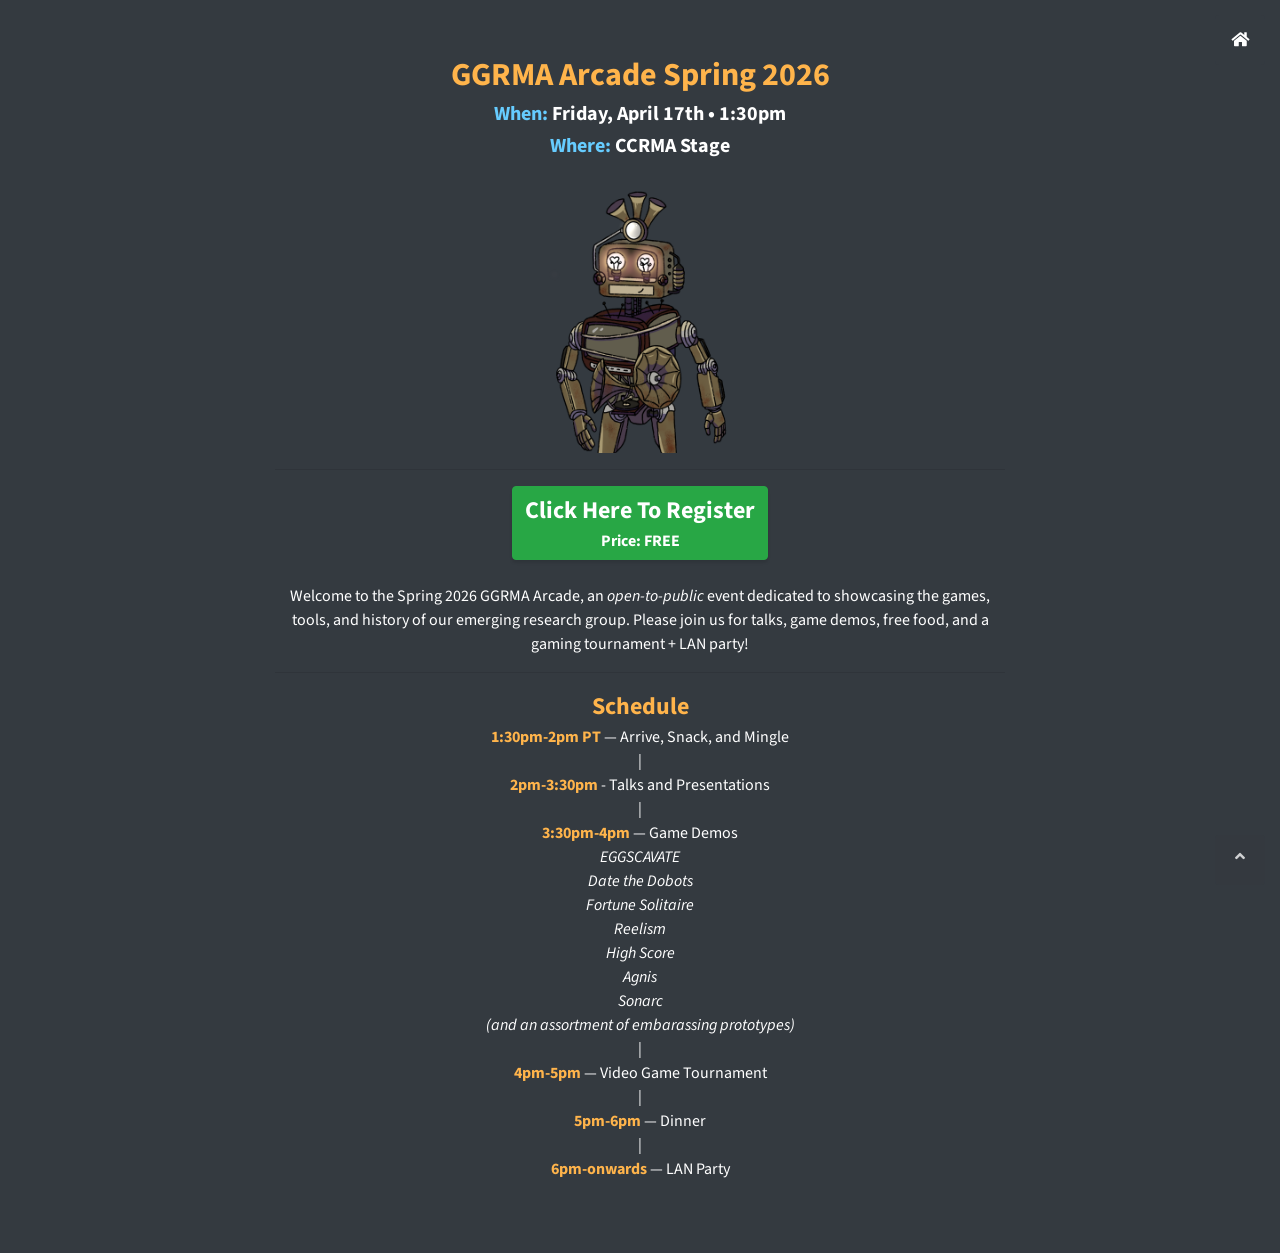
==== commit 34b70e26: "home button" ====
--- a/arcade2026/index.html
+++ b/arcade2026/index.html
@@ -28,6 +28,22 @@
   </head>
 
   <body id="page-top">
+
+    <!-- Navigation -->
+    <a class="rounded" style="
+      position: fixed; 
+      right: 15px;
+      top: 15px;
+      width: 50px;
+      height: 50px;
+      text-align: center;
+      background: rgba(52, 58, 64, 0.5);
+      color: #fff;
+      line-height: 50px;
+      z-index: 999;" href="../index.html">
+      <i class="fas fa-home"></i>
+    </a>
+
     <section class="content-section bg-dark text-white" id="demoday2022">
       <div class="container text-center">
 
@@ -95,16 +111,15 @@
     </a>
 
     <!-- Bootstrap core JavaScript -->
-    <script src="vendor/jquery/jquery.min.js"></script>
-    <script src="vendor/bootstrap/js/bootstrap.bundle.min.js"></script>
+    <script src="../vendor/jquery/jquery.min.js"></script>
+    <script src="../vendor/bootstrap/js/bootstrap.bundle.min.js"></script>
 
     <!-- Plugin JavaScript -->
-    <script src="vendor/jquery-easing/jquery.easing.min.js"></script>
+    <script src="../vendor/jquery-easing/jquery.easing.min.js"></script>
 
     <!-- Custom scripts for this template -->
-    <script src="js/stylish-portfolio.min.js"></script>
+    <script src="../js/stylish-portfolio.min.js"></script>
 
   </body>
 
-</html>
-`+</html>
--- a/css/stylish-portfolio.css
+++ b/css/stylish-portfolio.css
@@ -73,7 +73,8 @@
   line-height: 45px;
 }
 
-.scroll-to-top:focus, .scroll-to-top:hover {
+.scroll-to-top:focus,
+.scroll-to-top:hover {
   color: white;
 }
 
@@ -111,6 +112,7 @@
   .masthead {
     height: 100vh;
   }
+
   .masthead h1 {
     font-size: 5.5rem;
   }
@@ -158,7 +160,7 @@
   text-decoration: none;
 }
 
-.sidebar-nav > .sidebar-brand {
+.sidebar-nav>.sidebar-brand {
   font-size: 1.2rem;
   background: rgba(100, 100, 128, .5);
   height: 80px;
@@ -168,11 +170,11 @@
   padding-left: 15px;
 }
 
-.sidebar-nav > .sidebar-brand a {
-  color: #fff;
-}
-
-.sidebar-nav > .sidebar-brand a:hover {
+.sidebar-nav>.sidebar-brand a {
+  color: #fff;
+}
+
+.sidebar-nav>.sidebar-brand a:hover {
   color: #fff;
   background: none;
 }
@@ -197,7 +199,8 @@
   z-index: 999;
 }
 
-.menu-toggle:focus, .menu-toggle:hover {
+.menu-toggle:focus,
+.menu-toggle:hover {
   color: #fff;
 }
 
@@ -274,11 +277,13 @@
     max-width: none;
     margin: 0;
   }
+
   .portfolio-item .caption {
     -webkit-transition: -webkit-clip-path 0.25s ease-out, background-color 0.7s;
     -webkit-clip-path: inset(0px);
     clip-path: inset(0px);
   }
+
   .portfolio-item .caption .caption-content {
     -webkit-transition: opacity 0.25s;
     transition: opacity 0.25s;
@@ -286,15 +291,18 @@
     margin-right: 5rem;
     margin-bottom: 5rem;
   }
+
   .portfolio-item img {
     -webkit-transition: -webkit-clip-path 0.25s ease-out;
     -webkit-clip-path: inset(-1px);
     clip-path: inset(-1px);
   }
+
   .portfolio-item:hover img {
     -webkit-clip-path: inset(2rem);
     clip-path: inset(2rem);
   }
+
   .portfolio-item:hover .caption {
     background-color: rgba(29, 128, 159, 0.9);
     -webkit-clip-path: inset(2rem);
@@ -325,21 +333,15 @@
   text-decoration: none;
 }
 
-a {
-  color: #0080FF;
-}
-
-a:hover, a:focus, a:active {
-  color: #66CCFF;
-}
-
 .btn-primary {
   background-color: #1D809F !important;
   border-color: #1D809F !important;
   color: #fff !important;
 }
 
-.btn-primary:hover, .btn-primary:focus, .btn-primary:active {
+.btn-primary:hover,
+.btn-primary:focus,
+.btn-primary:active {
   background-color: #155d74 !important;
   border-color: #155d74 !important;
 }
@@ -350,7 +352,9 @@
   color: #fff !important;
 }
 
-.btn-secondary:hover, .btn-secondary:focus, .btn-secondary:active {
+.btn-secondary:hover,
+.btn-secondary:focus,
+.btn-secondary:active {
   background-color: #ba9106 !important;
   border-color: #ba9106 !important;
 }
@@ -375,4 +379,4 @@
 
 .text-secondary {
   color: #ecb807 !important;
-}
+}
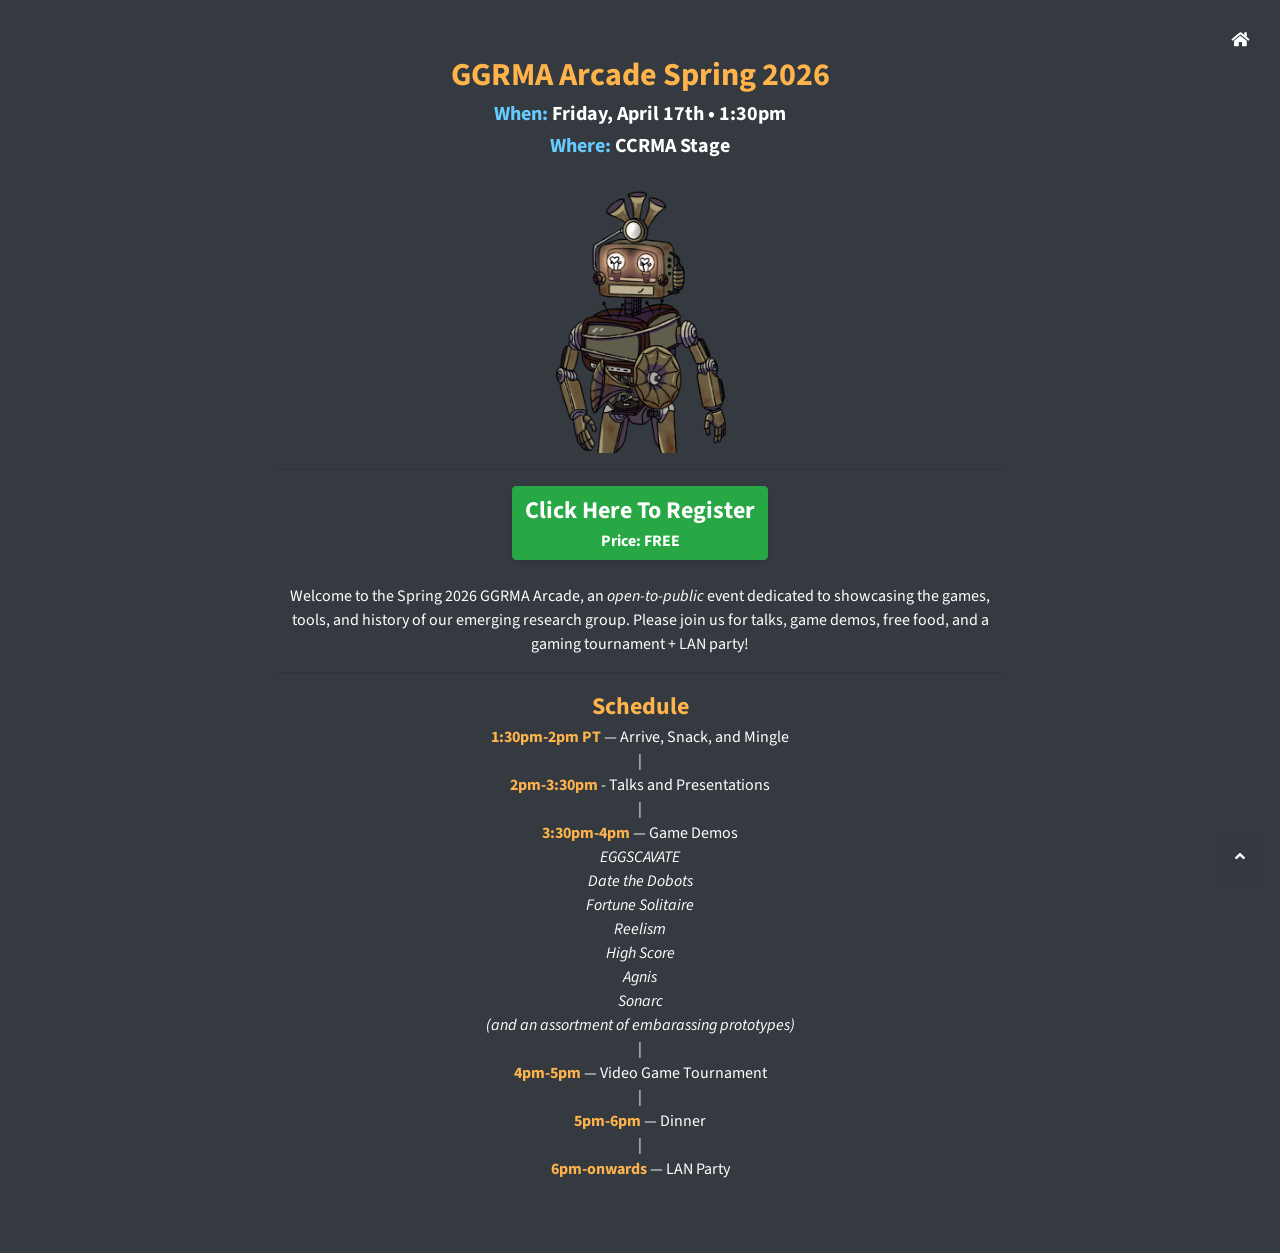
==== commit bd1996b6: "update home url" ====
--- a/arcade2026/index.html
+++ b/arcade2026/index.html
@@ -40,7 +40,7 @@
       background: rgba(52, 58, 64, 0.5);
       color: #fff;
       line-height: 50px;
-      z-index: 999;" href="../index.html">
+      z-index: 999;" href="../">
       <i class="fas fa-home"></i>
     </a>
 
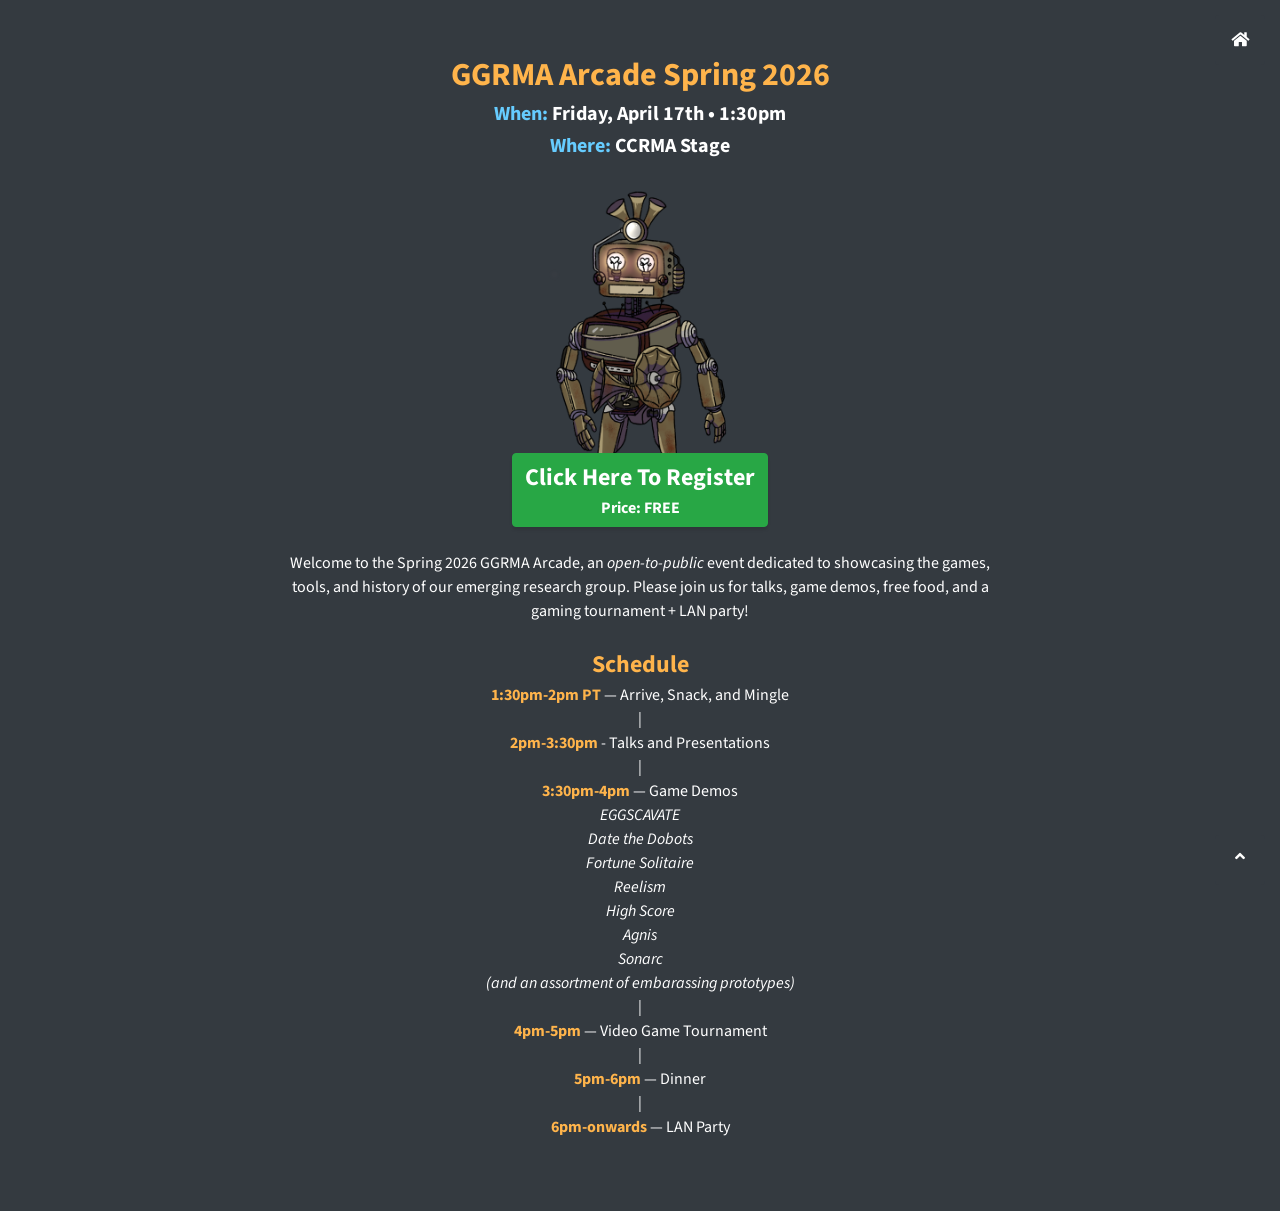
==== commit d9c00bf1: "a" ====
--- a/arcade2026/index.html
+++ b/arcade2026/index.html
@@ -24,6 +24,7 @@
 
     <!-- Custom CSS -->
     <link href="../css/stylish-portfolio.css" rel="stylesheet">
+    <link href="../css/main.css" rel="stylesheet">
 
   </head>
 
@@ -44,7 +45,7 @@
       <i class="fas fa-home"></i>
     </a>
 
-    <section class="content-section bg-dark text-white" id="demoday2022">
+    <section class="arcade-section bg-dark text-white">
       <div class="container text-center">
 
         <div class="row">
@@ -63,7 +64,7 @@
             <br>
       <img class="img-fluid" width="25%" src="../images/dolbi-love.png">
 
-                <hr/>
+                <br>
 
                <a class="btn btn-success btn-large"
                   href="#">
@@ -77,7 +78,7 @@
 
                <br>
 
-                <hr/>
+                <br>
 
                 <b><font size="5" color="#FFB44B">Schedule</font></b>
 
--- a/css/stylish-portfolio.css
+++ b/css/stylish-portfolio.css
@@ -102,6 +102,21 @@
   background-size: cover;
 }
 
+.masthead-eggscavate {
+  position: relative;
+  display: table;
+  width: 100%;
+  height: 100vh;
+  padding-top: 8rem;
+  padding-bottom: 8rem;
+  background: -webkit-gradient(linear, left top, right top, from(rgba(255, 255, 255, 0.1)), to(rgba(255, 255, 255, 0.1))), url("../images/ggrma-1.jpg");
+  background: linear-gradient(90deg, rgba(255, 255, 255, 0.0) 0%, rgba(255, 255, 255, 0.0) 100%), url("../images/games/eggscavate.png");
+  /*background-position: center center;*/
+  background-position: center bottom;
+  background-repeat: no-repeat;
+  background-size: cover;
+}
+
 .masthead h1 {
   font-size: 4rem;
   margin: 0;
--- a/css/main.css
+++ b/css/main.css
@@ -0,0 +1,102 @@
+a {
+    color: #5AD25A;
+}
+
+a:hover {
+    color: #FFB44B;
+    text-decoration: none;
+}
+
+.content-section {
+    text-align: center;
+}
+
+.game-links {
+    display: flex;
+    flex-direction: row;
+    gap: 1em;
+    margin: 1em 0;
+}
+
+.game-section, .arcade-section {
+    padding-top: 3.5rem;
+    padding-bottom: 3.5rem;
+    min-height: 100%;
+}
+
+.game-section .game-button {
+    margin: 0.5em 0;
+}
+
+.content-section .btn-success {
+    margin: 0.5em;
+}
+
+.content-section .btn-warning {
+    margin: 0.5em;
+}
+
+.img-headshot {
+    margin: 1em;
+}
+
+.game-header-image {
+    width: 100%;
+}
+
+.header-image {
+    width: 90%;
+}
+
+.bg-dark .game-title {
+    color: white;
+}
+
+.game-title {
+    color: black;
+}
+
+.games-page-header {
+    color: white;
+    text-align: center;
+    margin: 1em 0;
+}
+
+.game-page-header {
+    color: white;
+    text-align: left;
+    margin: 1em 0;
+}
+
+.games-page-description {
+    color: white;
+    text-align: left;
+}
+
+.game-div {
+    display: flex;
+    flex-direction: row;
+    text-align: left;
+    margin: 1em 0;
+    gap: 1em;
+}
+
+
+.game-info {
+    width: 50%;
+    margin: 0.5em 0;
+}
+
+.bg-dark .game-description {
+    color: white;
+}
+
+.game-description {
+    color: black;
+    margin-bottom: 0.25em;
+}
+
+.game-image {
+    width: 50%;
+    margin: 0.5em 0;
+}
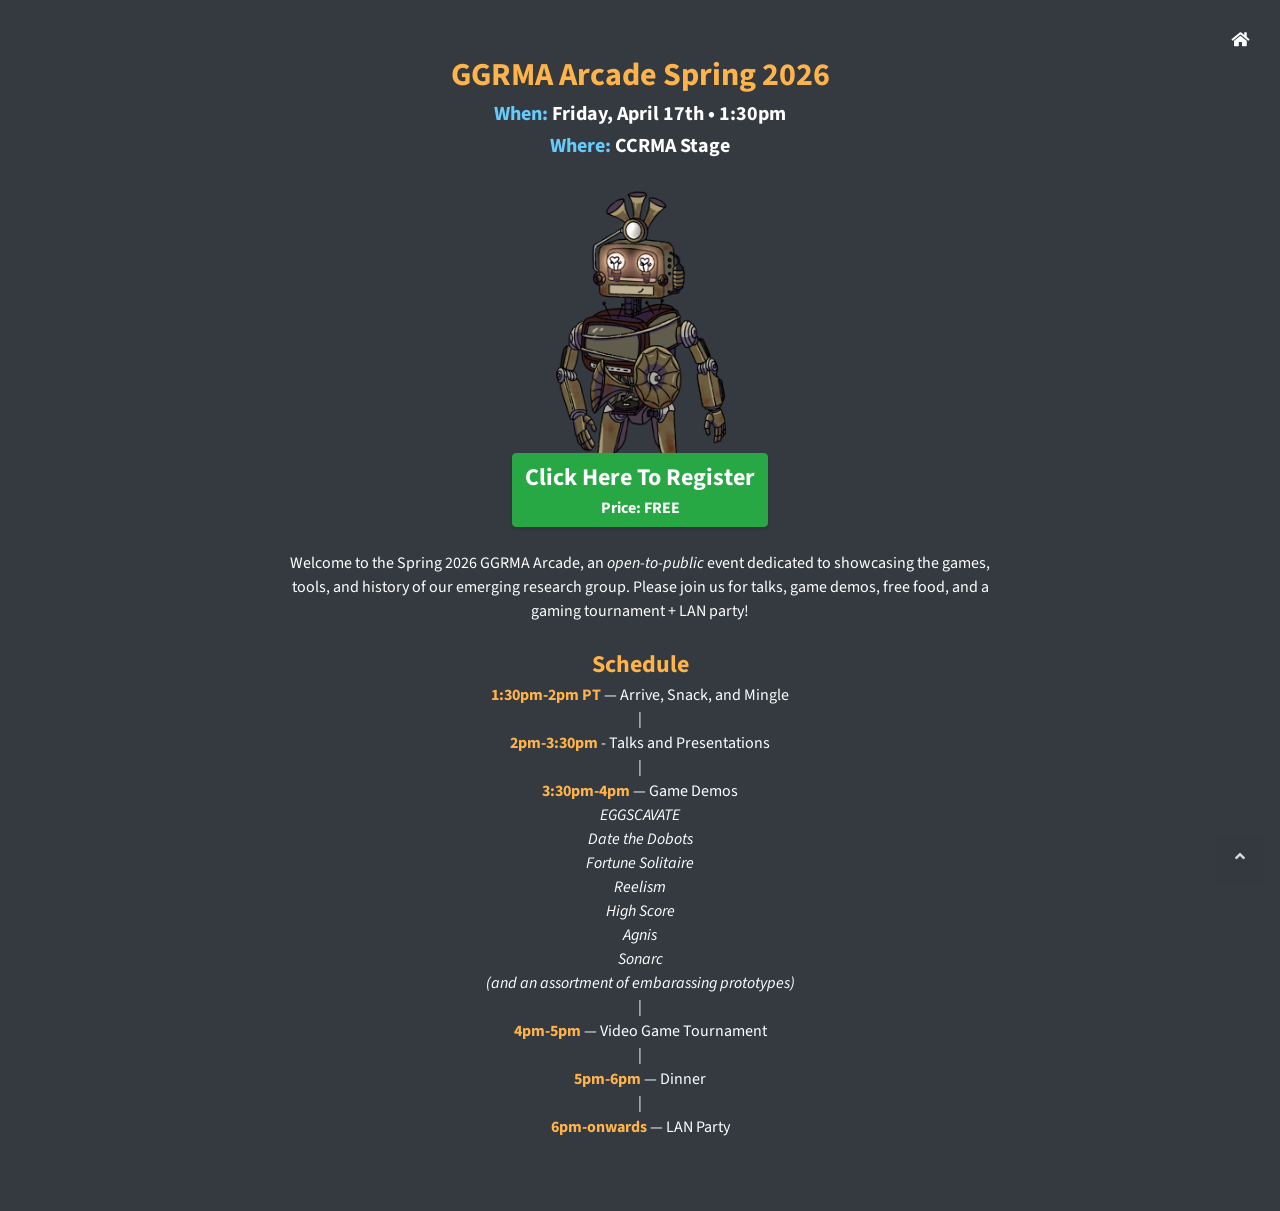
==== commit 36793d3c: "merge" ====
--- a/arcade2026/index.html
+++ b/arcade2026/index.html
@@ -67,7 +67,7 @@
                 <br>
 
                <a class="btn btn-success btn-large"
-                  href="#">
+                  href="https://forms.gle/FEdff14DXQzSViyN6" target="_blank">
                  <font size="5">Click Here To Register</font><br>
                  <font size="3">Price: FREE</font></a>
 
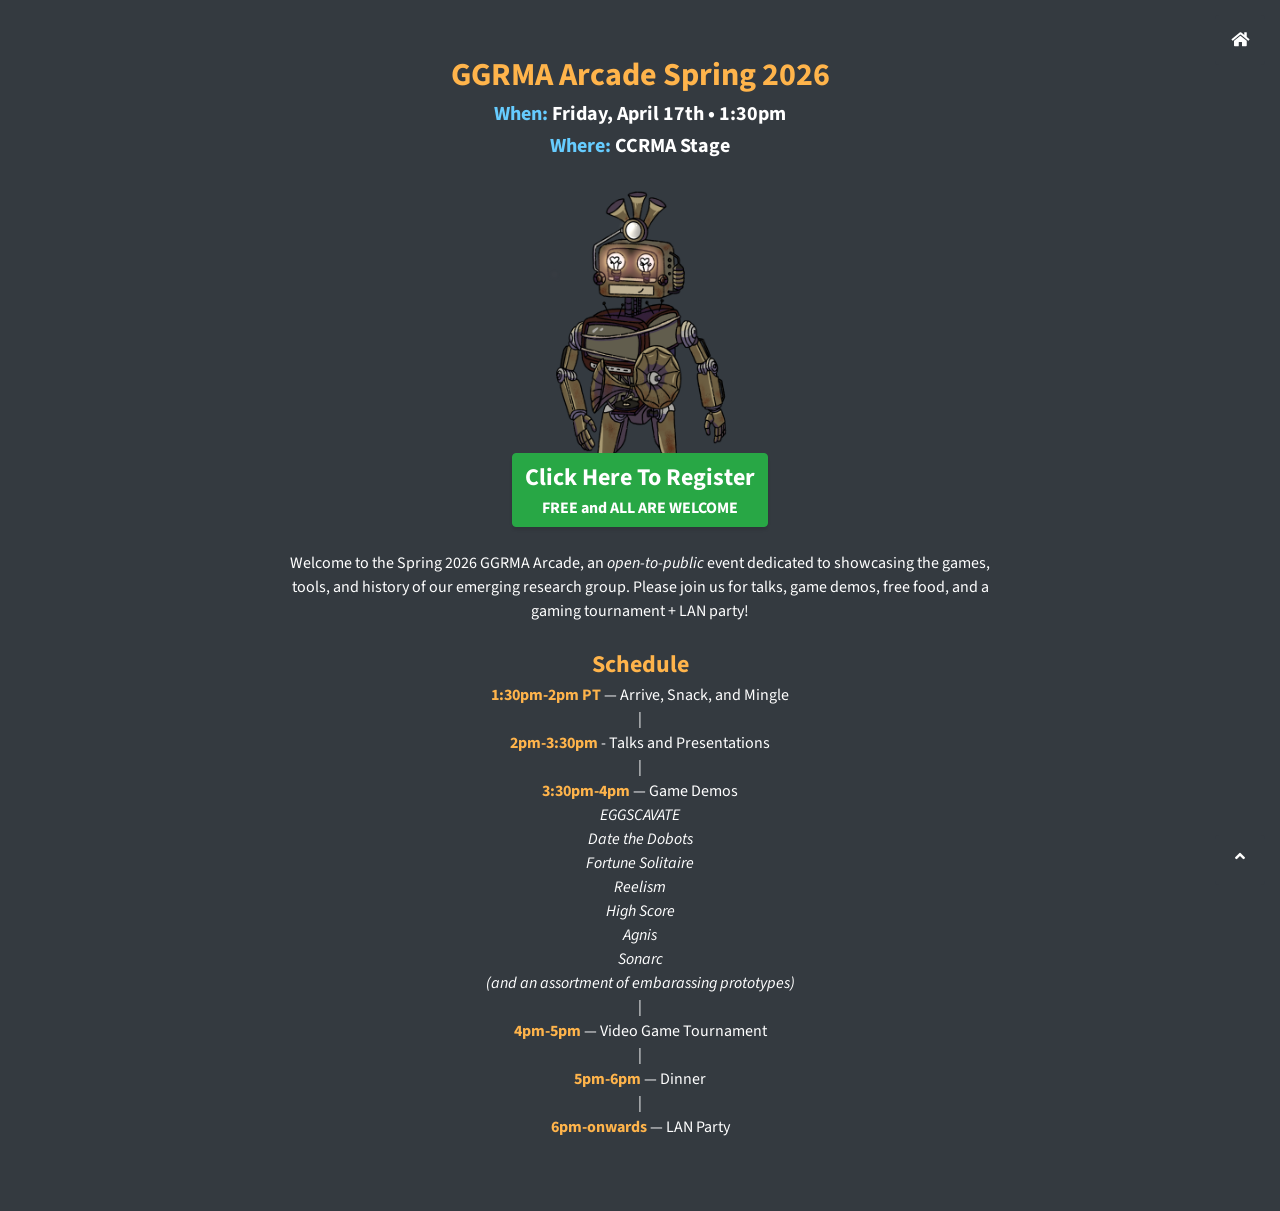
==== commit 3dd52648: "modify arcade register text" ====
--- a/arcade2026/index.html
+++ b/arcade2026/index.html
@@ -69,7 +69,7 @@
                <a class="btn btn-success btn-large"
                   href="https://forms.gle/FEdff14DXQzSViyN6" target="_blank">
                  <font size="5">Click Here To Register</font><br>
-                 <font size="3">Price: FREE</font></a>
+                 <font size="3">FREE and ALL ARE WELCOME</font></a>
 
                <br><br>
 
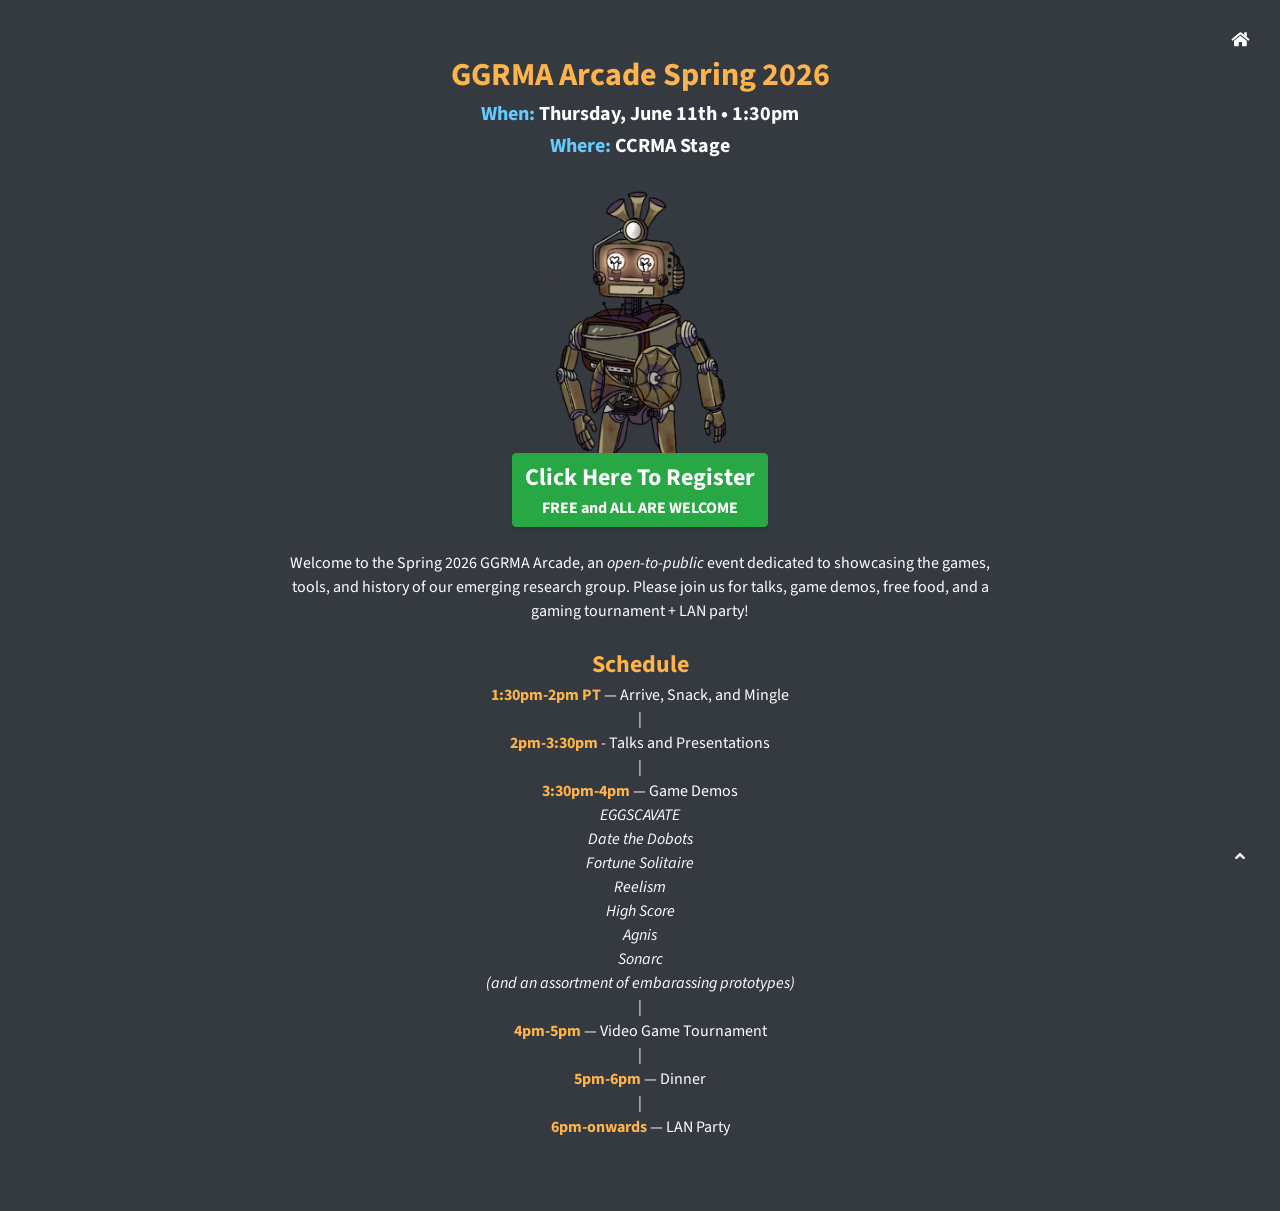
==== commit ade3d4de: "update arcade info" ====
--- a/arcade2026/index.html
+++ b/arcade2026/index.html
@@ -55,7 +55,7 @@
                 <h2>GGRMA Arcade Spring 2026</h2>
             </font>
     
-            <h5><font color="#66CCFF">When: </font> Friday, April 17th • 1:30pm </h5>
+            <h5><font color="#66CCFF">When: </font> Thursday, June 11th • 1:30pm </h5>
             <h5><font color="#66CCFF">Where: </font> CCRMA Stage</h5>
 
             <!-- <h5><font color="#66CCFF">Date: </font> Friday, April 17th</h5>
